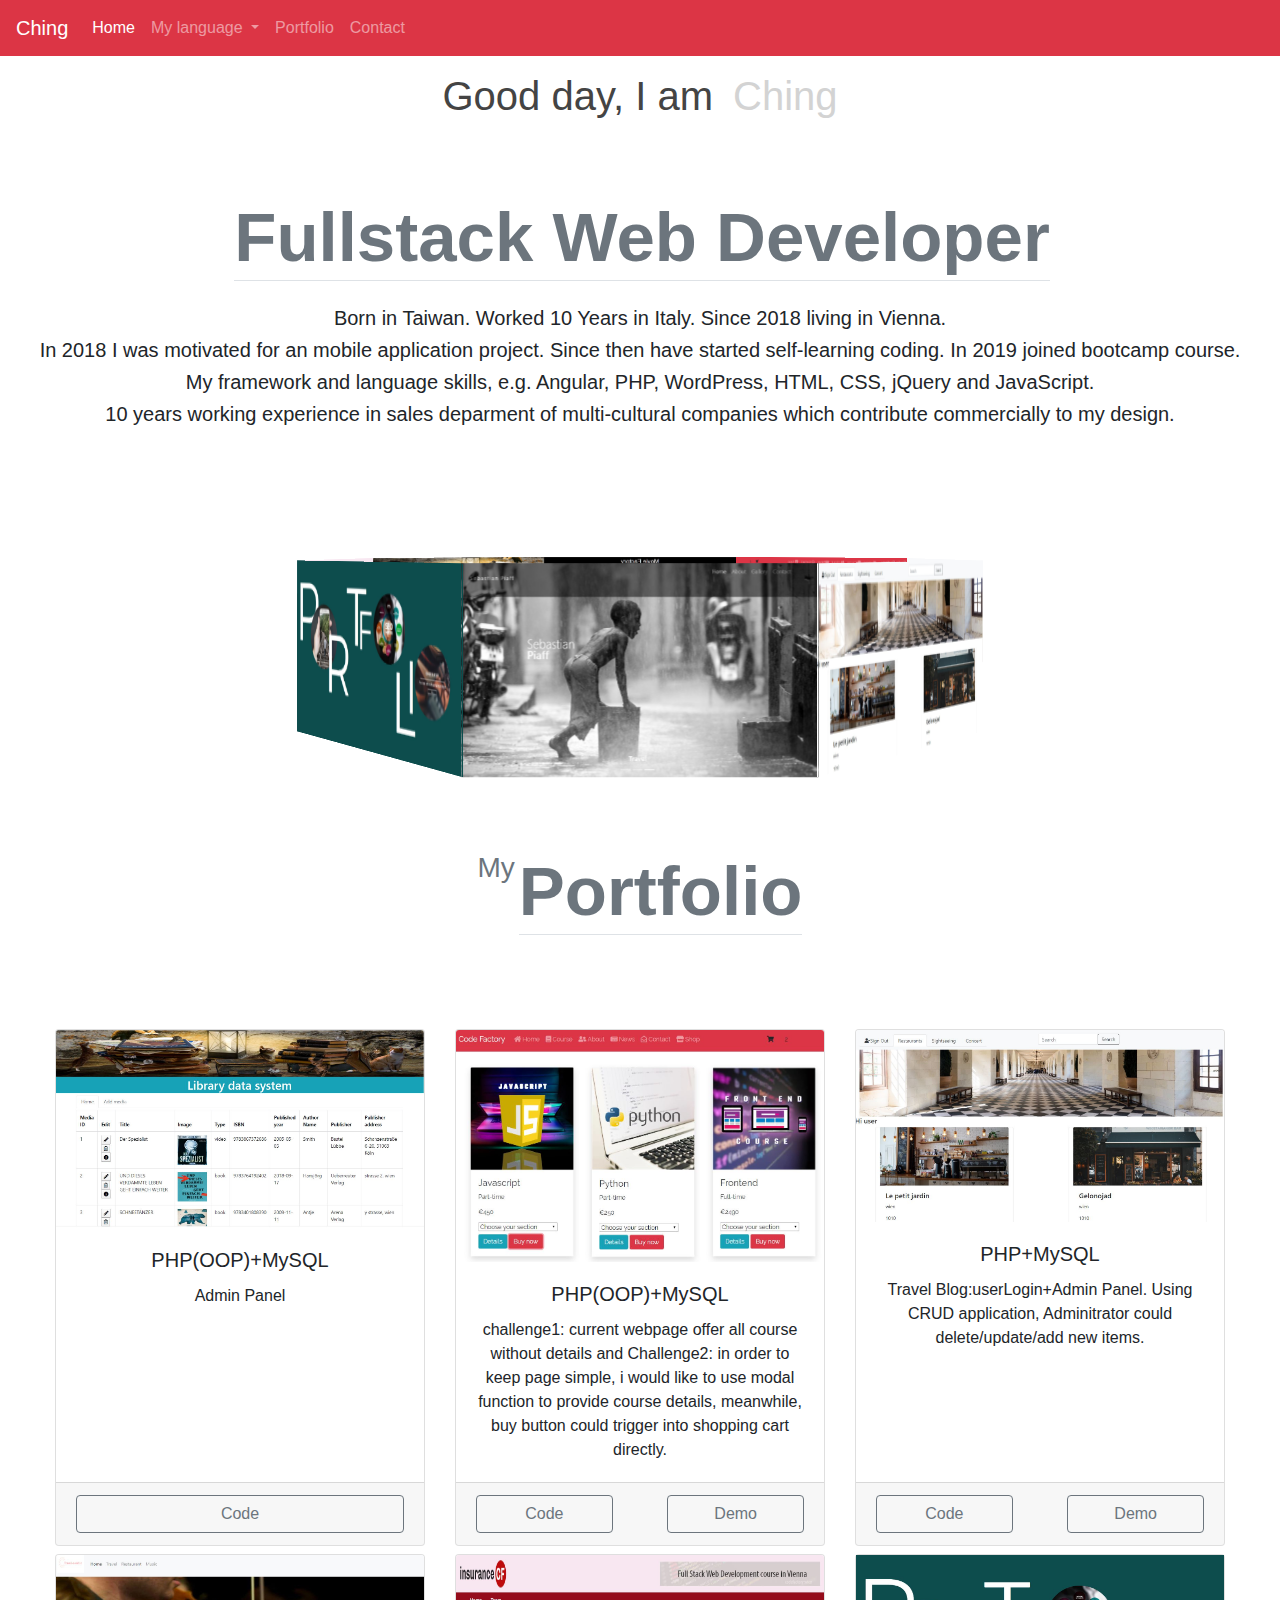
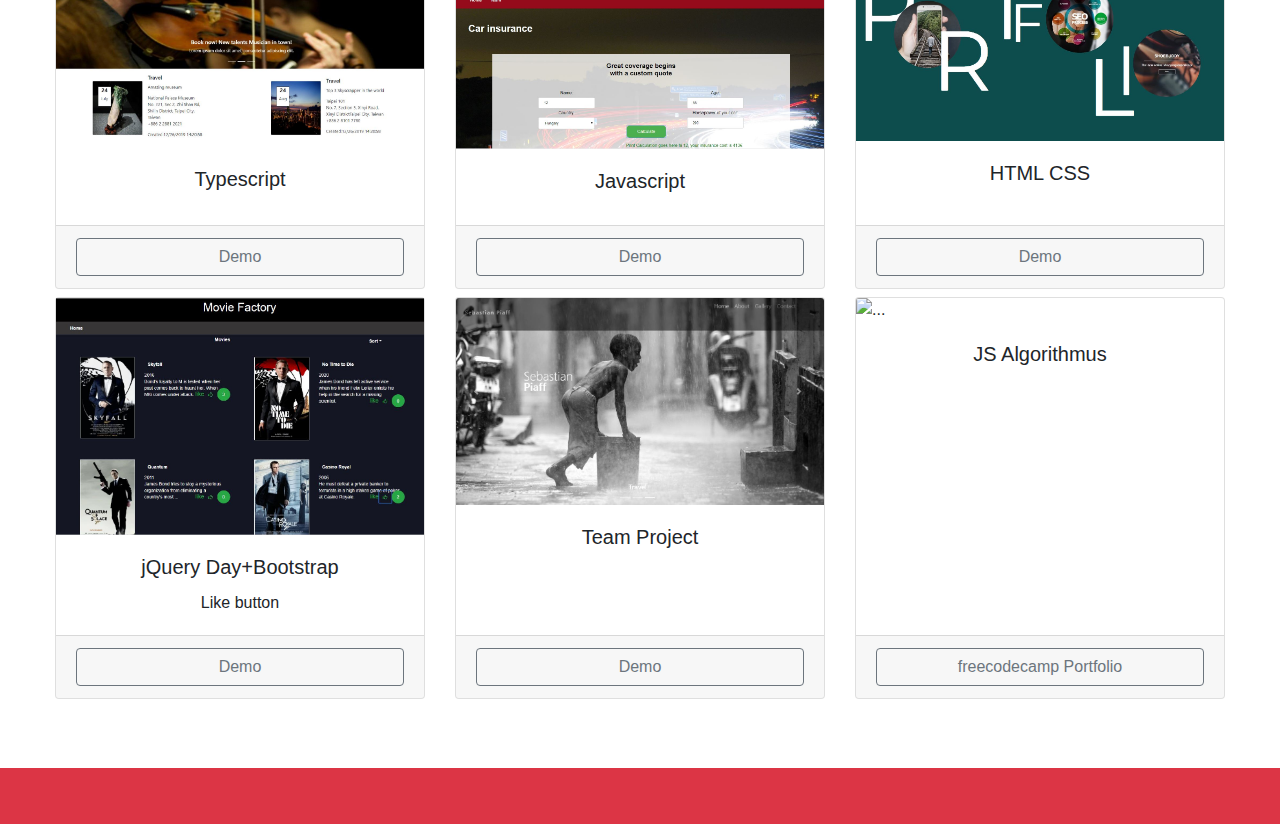
==== index.html @ e8bc5237 "index" ====
<!DOCTYPE html>
<html lang="en">

<head>
    <!-- Required meta tags -->
    <meta charset="utf-8">
    <meta name="viewport" content="width=device-width, initial-scale=1, shrink-to-fit=no">
    <!-- Bootstrap CSS -->
    <link rel="stylesheet" href="https://stackpath.bootstrapcdn.com/bootstrap/4.4.1/css/bootstrap.min.css" integrity="sha384-Vkoo8x4CGsO3+Hhxv8T/Q5PaXtkKtu6ug5TOeNV6gBiFeWPGFN9MuhOf23Q9Ifjh" crossorigin="anonymous">
    <!-- Fontsize -->
    <script src="https://kit.fontawesome.com/473562d7d7.js" crossorigin="anonymous"></script>
    <link href="https://fonts.googleapis.com/css?family=Gloria+Hallelujah|Indie+Flower|Pacifico&display=swap" rel="stylesheet">

    <!-- CSS -->
    <link rel="stylesheet" type="text/css" href="css/style.css">
    <link rel="stylesheet" type="text/css" href="css/contact.css">
    <link rel="stylesheet" href="css/animateMain.css">

    <title>Welcome to Ching´s webpage</title>
</head>

<body>

<section>  <!-- ##### Header Area End ##### -->


	<div class="container">
	
    <nav class="navbar navbar-expand-md navbar-dark fixed-top bg-danger ">
        <a class="navbar-brand" href="#">Ching</a>
        <button class="navbar-toggler" type="button" data-toggle="collapse" data-target="#navbarCollapse" aria-controls="navbarCollapse" aria-expanded="false" aria-label="Toggle navigation">
            <span class="navbar-toggler-icon"></span>
        </button>
        <div class="collapse navbar-collapse" id="navbarCollapse">
            <ul class="navbar-nav mr-auto">
                <li class="nav-item active">
                    <a class="nav-link" href="index.html"><i class="fas fa-home"></i> Home</a>
                </li>
                
                <li class="nav-item dropdown">
                    <a class="nav-link dropdown-toggle" href="#" id="navbarDropdown" role="button" data-toggle="dropdown" aria-haspopup="true" aria-expanded="false">
                        <i class="fas fa-code"></i> My language
                    </a>
                    <div class="dropdown-menu" aria-labelledby="navbarDropdown">
                        <a href="https://cyhngtw.github.io/FSWD80-ChingyingHuang-CodeReview-03/">JavaScript</a>
                        <a href="https://cyhngtw.github.io/Team-project--Code-review-4/">Team project</a>
                        <a href="https://cyhngtw.github.io/FSWD70-ching-CodeReview-05/">jQuery Day+Bootstrap</a>
                        <a href="https://cyhngtw.github.io/FSWD80-Huang-CodeReview-06/">Typescript</a>
                        <a href="https://github.com/cyhngtw/FSWD70-ching-CodeReview-07">Angular </a>
                        <a href="https://cyhngtw.github.io/Project-photography/">Team Project </a>
                        <a href="#one">PHP+MySQL</a>
                        <a href="#three">PHP+AJAX+MySQL</a>
                        <a href="https://github.com/cyhngtw/FSWD80-CodeReview12-Ching.git">API+Wordpress(underscore.me)</a>
                        <a href="https://github.com/cyhngtw/FSWD60-ching-CodeReview13">Symfony—upcoming</a>
                        <a href="#two">Final Project</a>
                      
                  </li>
                <li class="nav-item">
                    <a class="nav-link" href="#profolio"><i class="fas fa-book"></i>Portfolio</a>
                </li>
                <li class="nav-item">
                    <a class="nav-link" href="https://www.linkedin.com/in/ching-ying-h-01781035/"><i class="far fa-envelope-open"></i> Contact</a>
                </li>

              </ul> 
             
      
    </div>
    </nav>
  </div>

</section>

<section id="home">
    <div class="row content mx-auto mt-5 pt-4">
        
        <div class="d-flex justify-content-center animation ">
          <div class="h1" id="text">Good day, I am</div>
        </div>
        <div class="d-flex justify-content-center start h1 "> Ching </div>
        
      </div>
      <div class="row d-flex justify-content-center pb-0">
        <h1 class="ml-1 w-90 border-bottom text-secondary">Fullstack Web Developer</h1>
        <div class="col-lg-12  personalbg">
          <h5 class="text-center text mx-auto">Born in Taiwan. Worked 10 Years in Italy. Since 2018 living in Vienna. 
          </h5>
            <h5 class="text-center text mx-auto">In 2018 I was motivated for an mobile application project. Since then have started self-learning coding. In 2019 joined bootcamp course. 
            </h5>
            <h5 class="text-center text mx-auto">My framework and language skills, e.g. Angular, PHP, WordPress, HTML, CSS, jQuery and JavaScript. 
            </h5>
            
            <h5 class="text-center ">10 years working experience in sales deparment of multi-cultural companies which contribute commercially to my design.
            </h5>
        </div>
      </div>
       
    
</section>


<section>
    <div class="container pt-0">
        
        <div class="row slide col-lg-12 mx-auto  ">
            <div class="rotating-box ">
                <div class="single-rb ">
                    <div class="front-side rotate"><a href="https://cyhngtw.github.io/Project-photography/"><img class ="image" src="img/photo.jpg" alt=""></a></div>
                    <div class="back-side rotate"><a href="https://github.com/cyhngtw/FSWD80-CodeReview11-Chingying-huang"><img class ="image" src="img/login.jpg" alt=""></a></div>
                    <div class="left-side rotate"><a href="https://cyhngtw.github.io/FSWD80-Huang-CodeReview-06/"><img class ="image" src="img/blog.jpg" alt=""></a></div>
                    <div class="right-side rotate"><a href="https://github.com/cyhngtw/Final-project"></a><img class ="image" src="img/codefactory.jpg" alt=""></a></div>
                    <div class="top-side rotate"><a href="https://cyhngtw.github.io/FSWD70-ching-CodeReview-05/"><img  class ="image" src="img/movie.jpg" alt=""></a></div>
                    <div class="bottom-side rotate"><a href="https://github.com/cyhngtw/FSWD80-CodeReview10-Chingying-huang"><img class ="image" src="img/library.jpg" alt=""></a></div>
                    <div class="carousel7 rotate"><a href="https://cyhngtw.github.io/FSWD80-ChingyingHuang-CodeReview-03/"><img class ="image" src="img/js.jpg" alt=""></a></div>
                    <div class="carousel8 rotate"><a href="https://cyhngtw.github.io/Team-project--Code-review-4/"><img class ="image" src="img/intro.jpg" alt=""></a></div>
        
        
                </div>
           
                
            </div>

        
        </div>

        <div class="row justify-content-around aboutStatement2 mt-5  wow fadeInUp">
            
        
    </div>
    </div>
</section>


<section id="profolio">
    <div class="container">
        <div class="row d-flex justify-content-center">
            <span class=" text-secondary h3">My</span><h1 class="ml-1 w-90 border-bottom text-secondary">Portfolio</h1>
        </div>
    <div class="row">
        
    <div class="card-deck">
        <div class="card animated wow fadeInLeft" data-wow-delay="0.2s" data-wow-duration="1000ms" id="one">
          <img src="img/library.jpg" class="card-img-top" alt="...">
          <div class="card-body">
            <h5 class="card-title text-center ">PHP(OOP)+MySQL</h5>
            <p class="card-text text-center ">Admin Panel</p>
          </div>
          <div class="card-footer">
            <a class="btn btn-outline-secondary d-flex justify-content-center" href="https://github.com/cyhngtw/FSWD80-CodeReview11-Chingying-huang" role="button">Code</a>
          </div>
          
        </div>
        <div class="card animated wow fadeInDown" data-wow-delay="0.3s" data-wow-duration="1000ms" id="two">
          <img src="img/codefactory.jpg" class="card-img-top" alt="...">
          <div class="card-body">
            <h5 class="card-title text-center">PHP(OOP)+MySQL</h5>
            <p class="card-text text-center">challenge1: current webpage offer all course without details and Challenge2: in order to keep page simple, i would like to use modal function to provide course details, meanwhile, buy button could trigger into shopping cart directly.</p>
          </div>
          <div class="card-footer">
            <div class="d-flex justify-content-between"><a class="btn btn-outline-secondary col-md-5  " href="https://github.com/cyhngtw/Final-project" role="button">Code</a><a class="btn btn-outline-secondary col-md-5 " href="https://www.youtube.com/watch?v=g4TGP0fw2QY" role="button">Demo</a></div>
          </div>
          
        </div>
        <div class="card animated wow fadeInRight" data-wow-delay="0.4s" data-wow-duration="1000ms" id="three">
          <img src="img/login.jpg" class="card-img-top" alt="...">
          <div class="card-body">
            <h5 class="card-title text-center">PHP+MySQL</h5>
            <p class="card-text text-center">Travel Blog:userLogin+Admin Panel. Using CRUD application, Adminitrator could delete/update/add new items.</p>
          </div>
          <div class="card-footer ">
            <div class="d-flex justify-content-between"><a class="btn btn-outline-secondary col-md-5 " href="https://github.com/cyhngtw/FSWD80-CodeReview11-Chingying-huang" role="button">Code</a><a class="btn btn-outline-secondary col-md-5 " href="https://www.youtube.com/watch?v=9NVVMCMzA9k&t=8s" role="button">Demo</a></div>
            
          </div>
          
        </div>
      </div>

      <div class="card-deck mt-2">
        <div class="card animated wow fadeInLeft" data-wow-delay="0.5s" data-wow-duration="1000ms" id="four">
          <img src="img/blog.jpg" class="card-img-top" alt="...">
          <div class="card-body">
            <h5 class="card-title text-center">Typescript</h5>
            
          </div>
          <div class="card-footer">
            <a class="btn btn-outline-secondary d-flex justify-content-center" href="https://cyhngtw.github.io/FSWD80-Huang-CodeReview-06/" role="button">Demo</a>
          </div>
          
        </div>
        <div class="card animated wow fadeInDown" data-wow-delay="0.6s" data-wow-duration="1000ms" id="five">
          <img src="img/js.jpg" class="card-img-top" alt="...">
          <div class="card-body">
            <h5 class="card-title text-center">Javascript</h5>
            
          </div>
          <div class="card-footer">
            <a class="btn btn-outline-secondary d-flex justify-content-center" href="https://cyhngtw.github.io/FSWD80-ChingyingHuang-CodeReview-03/" role="button">Demo</a>
          </div>
          
        </div>
        

        <div class="card animated wow fadeInRight" data-wow-delay="0.7s" data-wow-duration="1000ms" id="six">
            <img src="img/intro.jpg" class="img-fluid " alt="...">
            <div class="card-body">
              <h5 class="card-title text-center">HTML CSS</h5>
               </div>
            <div class="card-footer">
              <a class="btn btn-outline-secondary d-flex justify-content-center" href="https://cyhngtw.github.io/Team-project--Code-review-4/" role="button">Demo</a>
            </div>
          </div>
        </div>
      
       

      <div class="card-deck mt-2">
        <div class="card animated wow fadeInLeft" data-wow-delay="0.8s" data-wow-duration="1000ms" id="seven">
          <img src="img/movie.jpg" class="img-fluid " alt="...">
          <div class="card-body">
            <h5 class="card-title text-center">jQuery Day+Bootstrap</h5>
            <p class="card-text text-center">Like button</p>
            </div>
          <div class="card-footer">
            <a class="btn btn-outline-secondary d-flex justify-content-center" href="https://cyhngtw.github.io/FSWD70-ching-CodeReview-05/" role="button">Demo</a>
          </div>
        </div>
        <div class="card animated wow fadeInRight" data-wow-delay="0.8s" data-wow-duration="1000ms" id="eight">
            <img src="img/photo.jpg" class="card-img-top" alt="...">
            <div class="card-body">
              <h5 class="card-title text-center">Team Project</h5>
              
            </div>
            <div class="card-footer">
              <a class="btn btn-outline-secondary d-flex justify-content-center" href="https://cyhngtw.github.io/Project-photography/" role="button">Demo</a>
            </div>
          </div>
        <div class="card animated wow fadeInRight" data-wow-delay="0.9s" data-wow-duration="1000ms" id="eight">
          <img src="https://opportunityoceans.files.wordpress.com/2019/03/free-code-camp-banner-1513634041.jpg?w=371&h=205&crop=1" class="card-img-top" alt="...">
          <div class="card-body">
            <h5 class="card-title text-center">JS Algorithmus</h5>
            
          </div>
          <div class="card-footer">
            <a class="btn btn-outline-secondary d-flex justify-content-center" href="https://www.freecodecamp.org/fcc3bb9e7ca-4650-4817-b421-e9d5aab8cce7" role="button">freecodecamp Portfolio</a>
          </div>
        </div>
        
        
        
      </div>

     
    </div>
</div>

</section>





                         
    				



	

                <footer>

                      <ul class="list-inline icon text-center bg-danger p-3 ">
                     
                      <li class="list-inline-item"><a href="https://github.com/cyhngtw/cyhngtw.github.io" class="text-white h3"><i class="fab fa-github"></i></a></li>
                      <li class="list-inline-item"><a href="https://www.linkedin.com/in/ching-ying-h-01781035/" class="text-white h3"><i class="fab fa-linkedin"></i></a></i></li>
                    </ul>
                    
                </footer>
                <!-- Optional JavaScript -->
                <script src="main.js"></script>
                <!-- jQuery first, then Popper.js, then Bootstrap JS -->
                <script src="https://code.jquery.com/jquery-3.4.1.slim.min.js" integrity="sha384-J6qa4849blE2+poT4WnyKhv5vZF5SrPo0iEjwBvKU7imGFAV0wwj1yYfoRSJoZ+n" crossorigin="anonymous"></script>
                <script src="https://cdn.jsdelivr.net/npm/popper.js@1.16.0/dist/umd/popper.min.js" integrity="sha384-Q6E9RHvbIyZFJoft+2mJbHaEWldlvI9IOYy5n3zV9zzTtmI3UksdQRVvoxMfooAo" crossorigin="anonymous"></script>
                <script src="https://stackpath.bootstrapcdn.com/bootstrap/4.4.1/js/bootstrap.min.js" integrity="sha384-wfSDF2E50Y2D1uUdj0O3uMBJnjuUD4Ih7YwaYd1iqfktj0Uod8GCExl3Og8ifwB6" crossorigin="anonymous"></script>
</body>

</html>
---- css/style.css ----
@import url('https://fonts.googleapis.com/css?family=Gloria+Hallelujah|Indie+Flower|Pacifico&display=swap');
h1{
font-family: 'Pacifico', cursive;

}

/* greeting */
.content {
  display: flex;
  justify-content: center;
  align-items: center;
  align-content: center;
  max-width: 80vw;
  
}

.start {
  /* flex: 1; */
  text-align: left;
  padding-left:0.5em;
  color:lightgray;
  ;
  
}

.animation {
  text-align: right;
  /* flex: 1; */
}

#text {
  color: #444;
  animation-delay: 0s;
  animation-duration: 2s;
  animation-name: text-a;
  animation-iteration-count: 2;
}

@keyframes text-a {
  0% {
    color: lightgray;
  }
  100% {
    color: black;
  }
}



.ml1 {
  font-weight: 900;
  font-size: 3.5em;
}

.ml1 .letter {
  display: inline-block;
  line-height: 1em;
}

.ml1 .text-wrapper {
  position: relative;
  display: inline-block;
  padding-top: 0.1em;
  padding-right: 0.05em;
  padding-bottom: 0.15em;
}

.ml1 .line {
  opacity: 0;
  position: absolute;
  left: 0;
  height: 3px;
  width: 100%;
  background-color: #fff;
  transform-origin: 0 0;
}

.ml1 .line1 { top: 0; }
.ml1 .line2 { bottom: 0; }


/* profolio */
.slide{
 height:300px;

}
.rotating-box{
  margin:auto;
  width:250px;
  position:relative;
  perspective:1000px;
  padding-top:20px;

}

.single-rb{
 width:100%;
 position:absolute;
 float:right;
 animation: rotate 15s linear infinite;
 transform-style:preserve-3d;
 }

.single-rb:hover{
  animation-play-state:paused;
  cursor:pointer;
}

.single-rb .rotate{
  width:100%;
  height:150px;
  overflow:hidden;
  position:absolute;
}

.single-rb .image{
  image-rendering:auto;
  transition:all 300ms;
  width:100%;
  height:100%;
}

.single-rb .image:hover{
  transform:scale(1.2);
  transition:all 300ms;
}

/* .single-rb .image{
  height:400px;
  width:400px;
 }

 .single-rb .rotate{
  position:absolute;
  width:400px;
  height:400px;
 } */

 .front-side{
  transform:rotateY(0deg) translateZ(300px); 
 }
 .back-side{
  transform:rotateY(45deg) translateZ(300px);
 }
 .left-side{
  transform:rotateY(90deg) translateZ(300px);
  
 }
 .right-side{
  transform:rotateY(135deg) translateZ(300px);
  
 }
 .top-side{
  transform:rotateY(180deg) translateZ(300px);
  
 }
 .bottom-side{
  transform:rotateY(225deg) translateZ(300px);
  
 }
 .carousel7{
  transform:rotateY(270deg) translateZ(300px);
  
 }
 .carousel8{
  transform:rotateY(315deg) translateZ(300px);
  
 }
 @keyframes rotate{
   0%{transform:rotateY(0);}
   100%{transform:rotateY(360deg);}

 }
---- css/contact.css ----
/* STYLE CONTACT */

textarea{
  border:  solid rgba(177,177,177,0.35) 1px;
  width: 300px;
  height: 250px;
}
.header{
  margin: 0px;
}
h1 {
    font-family: 'IBM Plex Sans', sans-serif;
    /* font-family: 'Roboto', sans-serif; */
    font-weight: 600;
    font-size: 69px;
    color: black;
    text-align: center;
    margin-bottom: 25px;
}
body {
  width: 100%;
  height: 100%;
  margin: 0;
  padding: 0;
  font-family: 'Roboto', sans-serif;
  font-weight: 300;
}

.contact{
  padding-top: 20%;

}
.container .row .col-6 .panel-content .form .group {
  margin: 0 auto;
  width: 300px;
  min-height: 50px;
}
.container .row .col-6 .panel-content{
  margin-top: 25px;
}
.container{
  padding: 0;
}
#picture{
    background: url("https://cdn.pixabay.com/photo/2012/02/29/15/49/mailbox-19180_960_720.jpg");
    background-size: 100%, 100%;
    background-repeat: no-repeat;
      min-height: 480px;
    width:  40%;
  object-fit: fill;
}
.row {
    padding-bottom: 69px;
}

.group { 
  position: relative; 
  margin-bottom: 25px; 
}
.button_cont{
    margin-top: 9px;
}
.button_cont h3{
    padding-top: 5px;
        color: black;
}
input {
  font-size: 13px;
  height: 25px;
  padding: 10px 10px 10px 5px;
  display: block;
  width: 300px;
  border: none;
  outline: none;
  border-bottom: 1px solid #B1B1B1;
  color: #B1B1B1;
  background: rgba(0,0,0,0);
  opacity: 0.5;
  transition: 0.2s ease;
}

input:focus {
  opacity: 1;
}

label {
  color: #B1B1B1; 
  font-size: 13px;
  font-weight: normal;
  position: absolute;
  pointer-events: none;
  left: 5px;
  top: 0px;
  opacity: 0.5;
  transition: 0.2s ease all; 
  -moz-transition: 0.2s ease all; 
  -webkit-transition: 0.2s ease all;
}

/* active state let's input hover top*/
input:focus ~ label, input:valid ~ label        {
  top: -25px;
  font-size: 12px;
}
@media screen and (max-width: 768px) {
   #picture{
    display: none;
   }
}
@media screen and (max-width: 992px) {
textarea{
  border:  solid rgba(177,177,177,0.35) 1px;
  height: 150px;
  resize: none;
}
.inpRi {
  padding-left: 0;
}

}
@media screen and (min-width: 1199px) {
textarea{
  border:  solid rgba(177,177,177,0.35) 1px;
  height: 300px;
  resize: none;
}
}
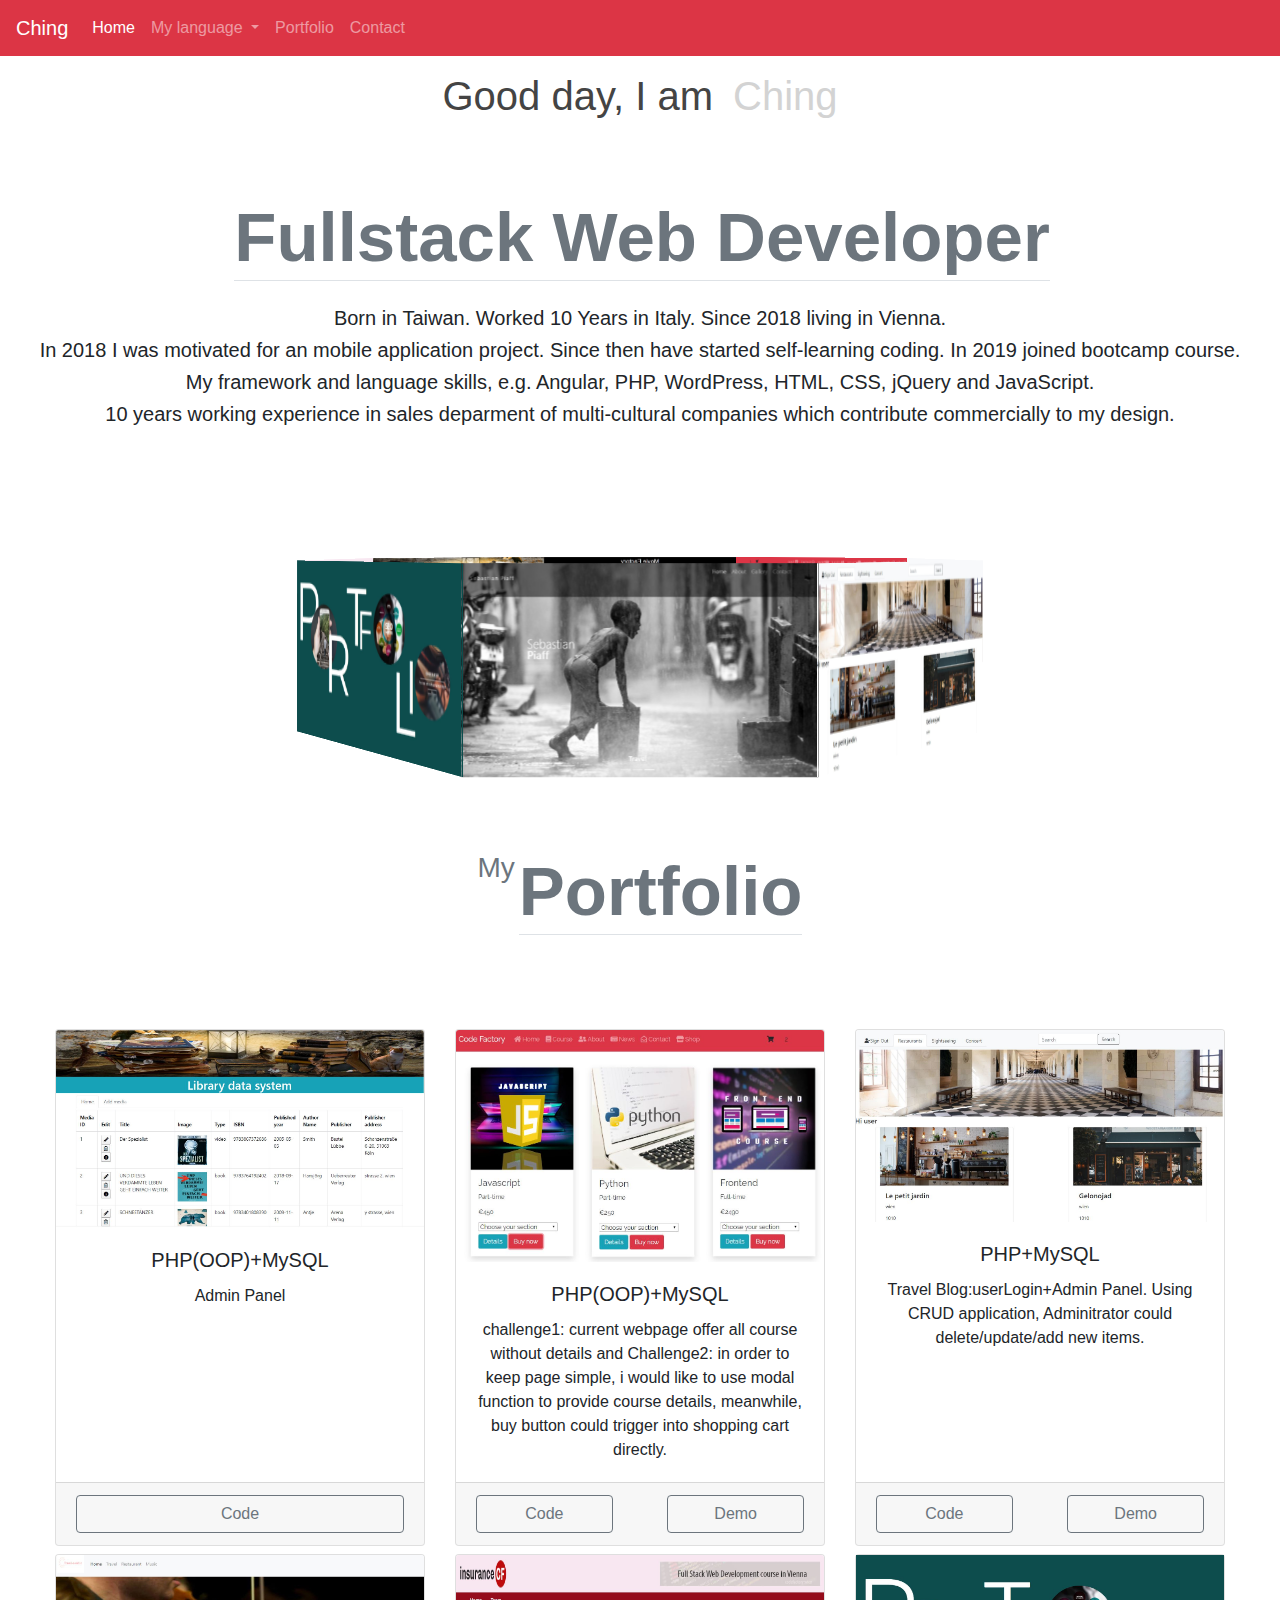
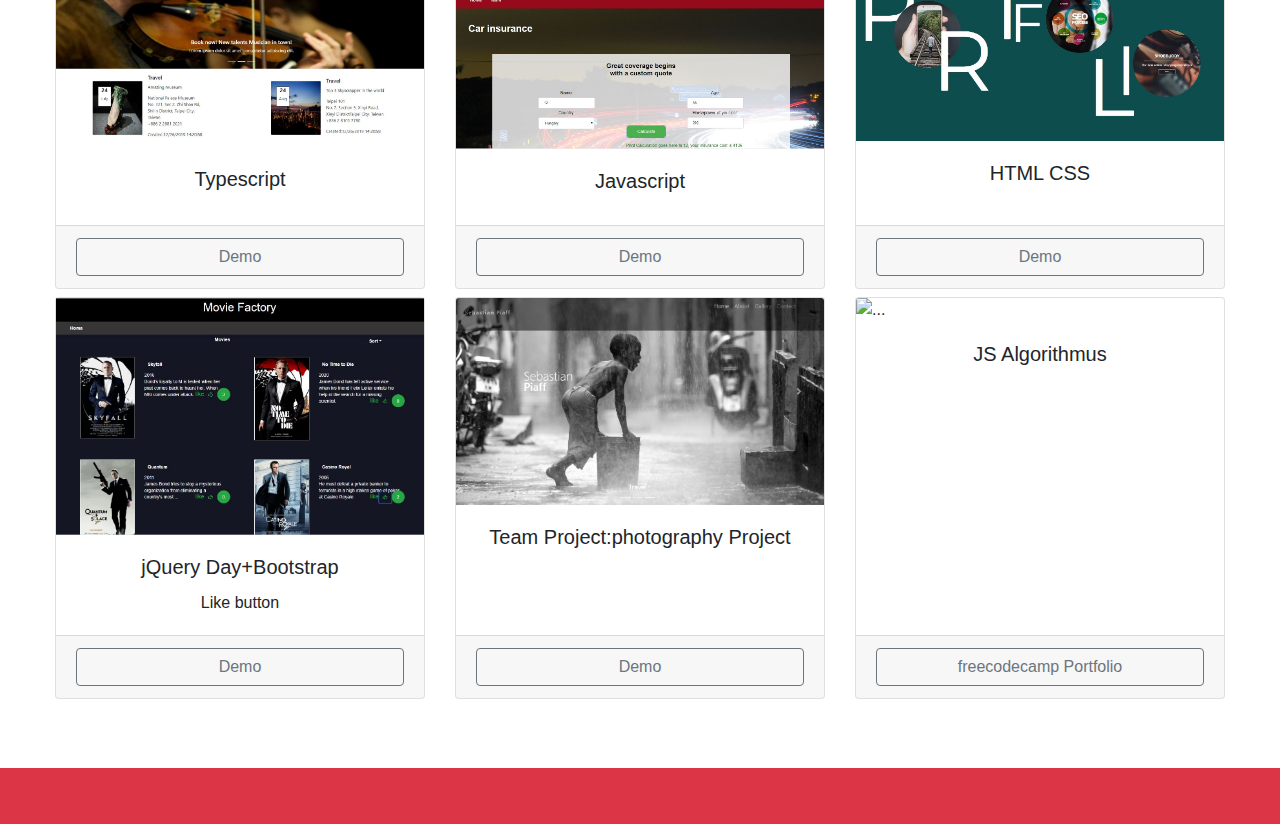
==== commit 296a6d9c: "index" ====
--- a/index.html
+++ b/index.html
@@ -228,7 +228,7 @@
         <div class="card animated wow fadeInRight" data-wow-delay="0.8s" data-wow-duration="1000ms" id="eight">
             <img src="img/photo.jpg" class="card-img-top" alt="...">
             <div class="card-body">
-              <h5 class="card-title text-center">Team Project</h5>
+              <h5 class="card-title text-center">Team Project:photography Project</h5>
               
             </div>
             <div class="card-footer">
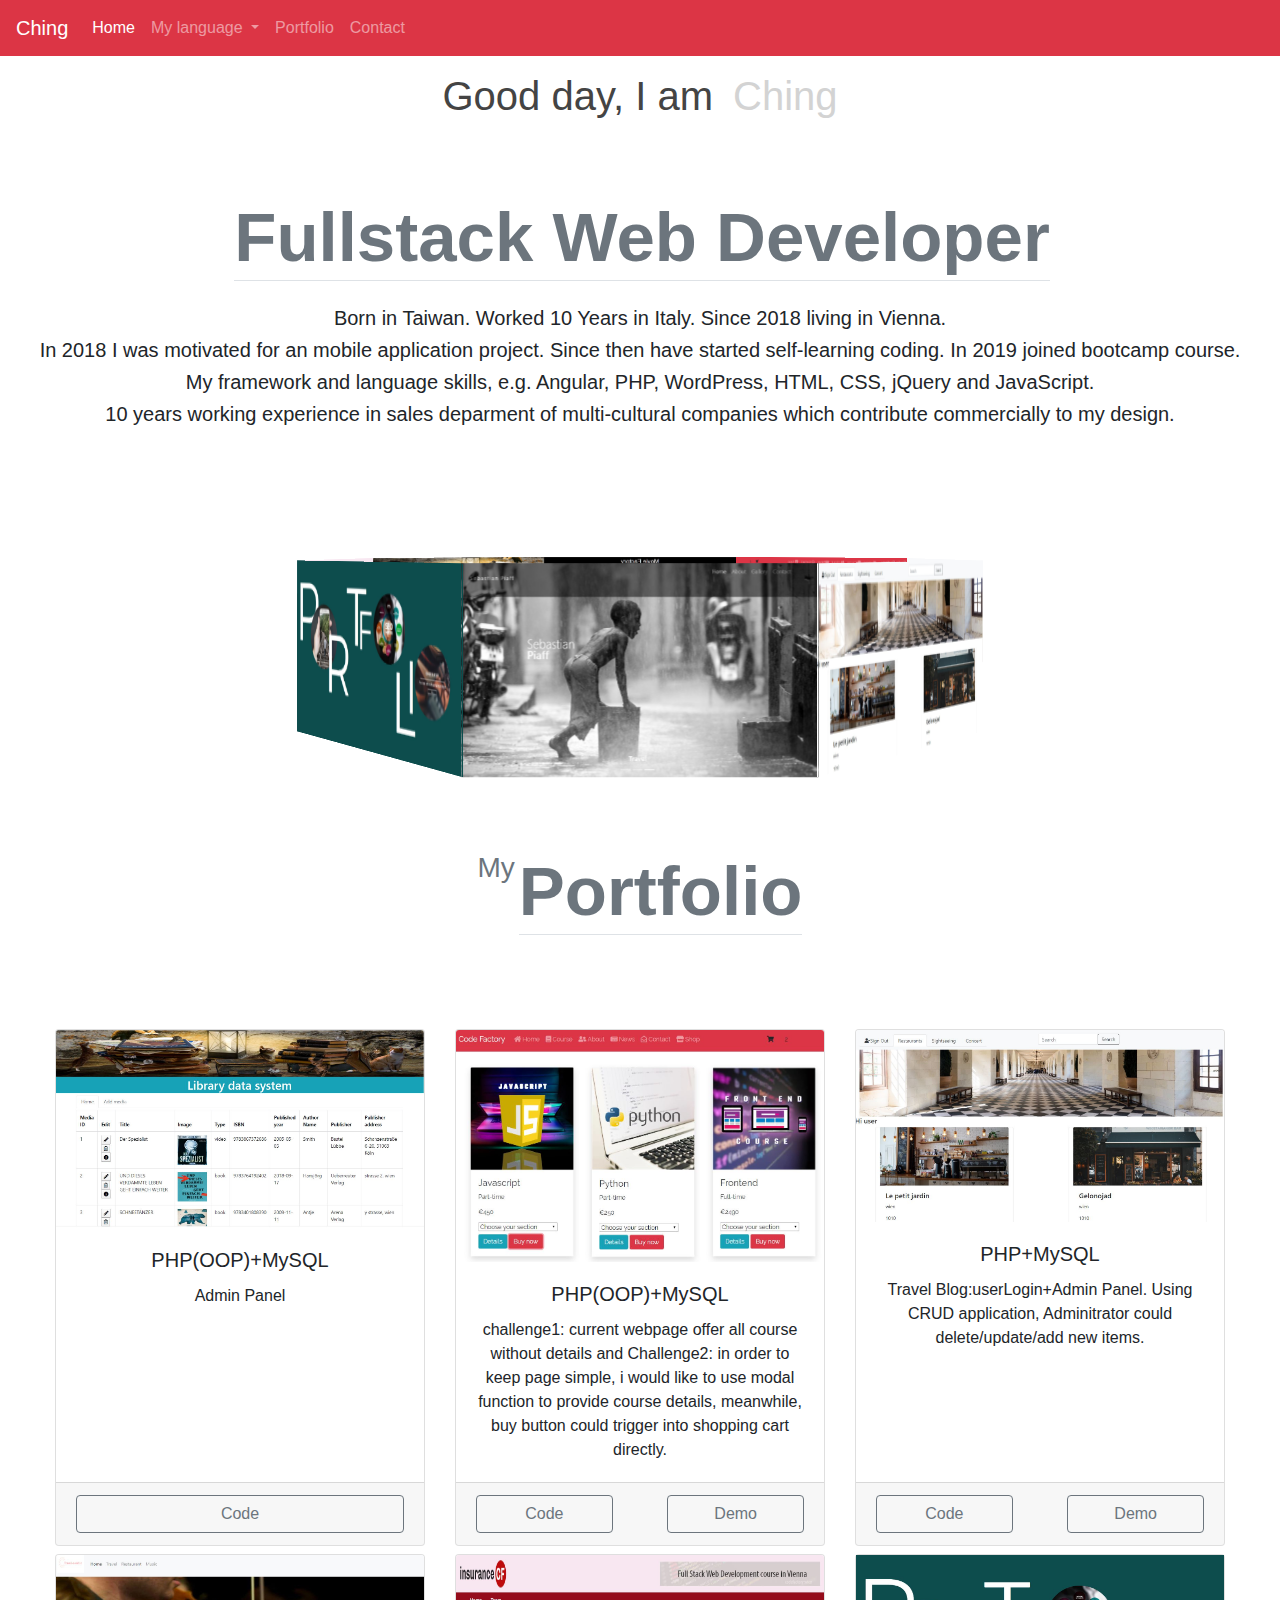
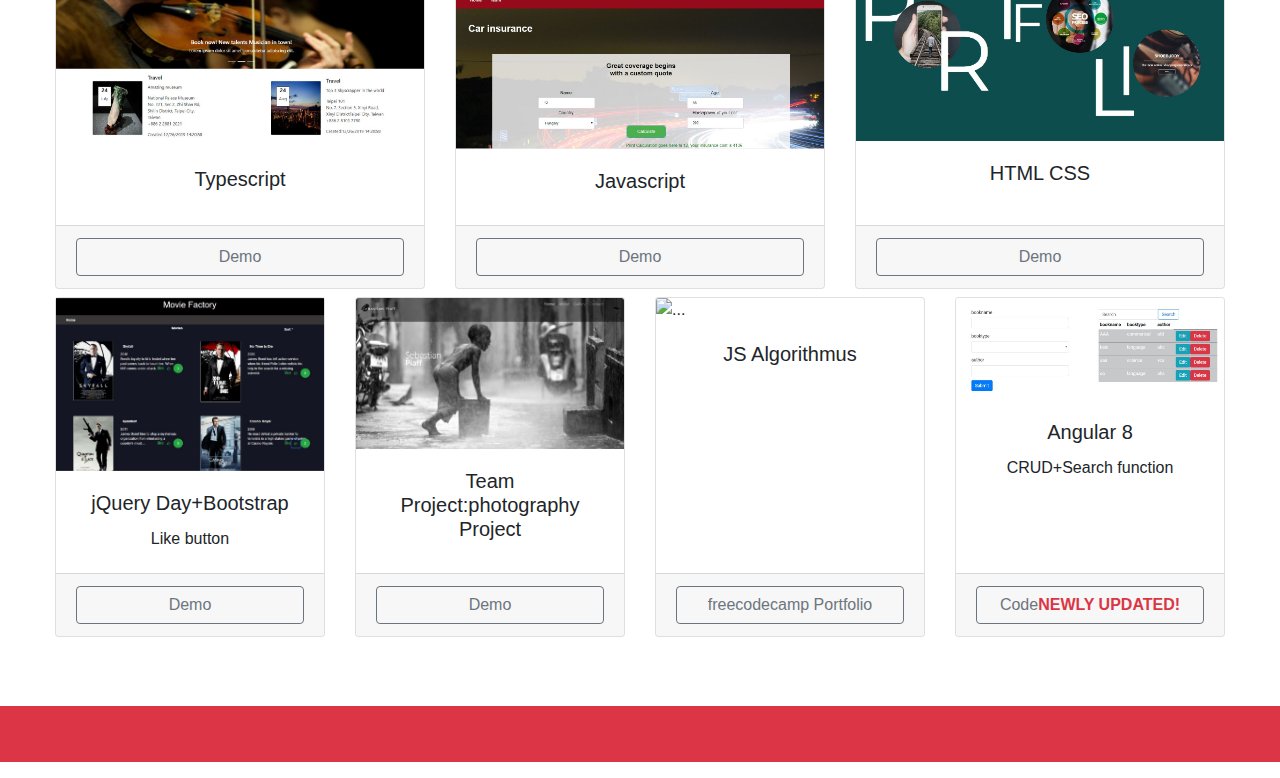
==== commit 2c00a070: "index" ====
--- a/index.html
+++ b/index.html
@@ -246,6 +246,18 @@
           </div>
         </div>
         
+
+        <div class="card animated wow fadeInRight" data-wow-delay="1.0s" data-wow-duration="1100ms" id="eight">
+          <img src="img/angular.jpg" class="card-img-top" alt="...">
+          <div class="card-body">
+            <h5 class="card-title text-center">Angular 8</h5>
+            
+            <p class="card-text text-center">CRUD+Search function</p>
+          </div>
+          <div class="card-footer">
+            <a class="btn btn-outline-secondary d-flex justify-content-center" href="https://github.com/cyhngtw/AngularBookDropdown" role="button">Code <b class="text-danger text-center" >NEWLY UPDATED!</b></a>
+          </div>
+        </div>
         
         
       </div>
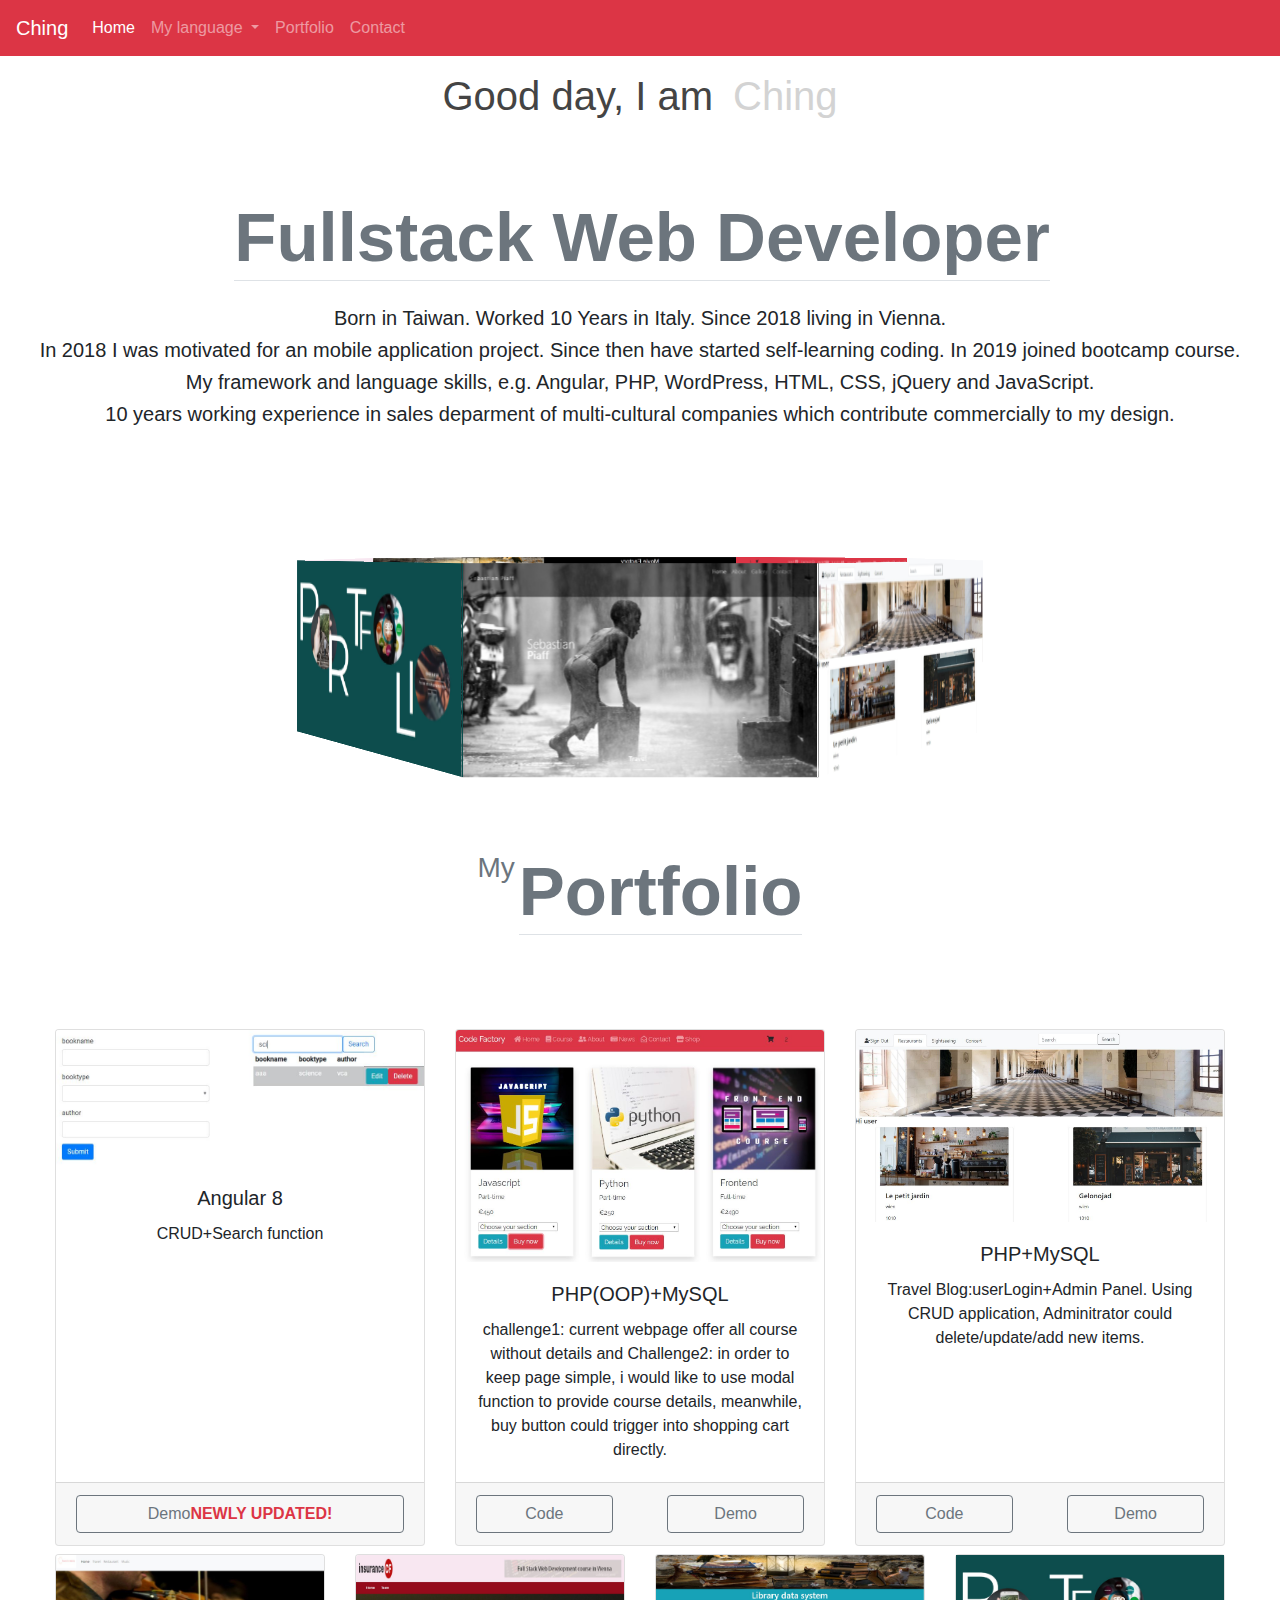
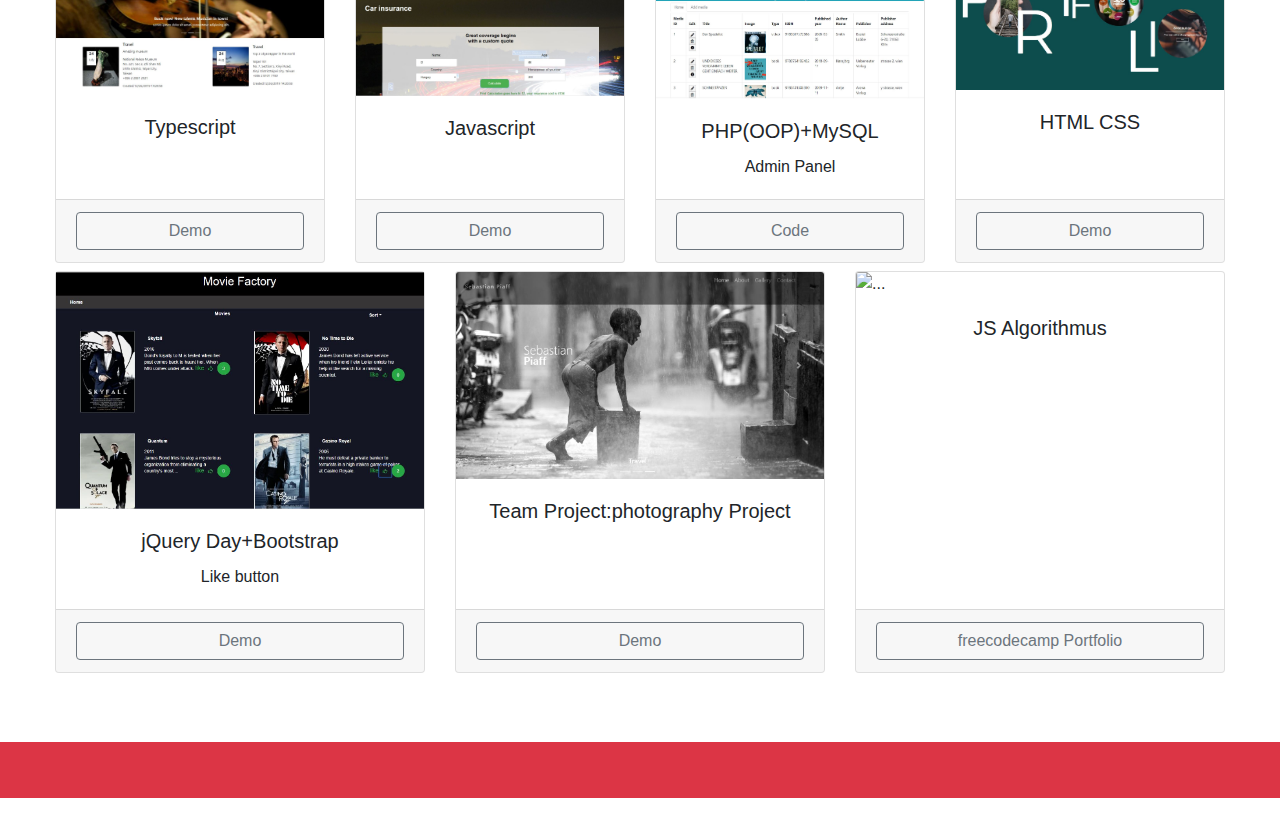
==== commit a9f581a4: "index" ====
--- a/index.html
+++ b/index.html
@@ -140,17 +140,21 @@
     <div class="row">
         
     <div class="card-deck">
-        <div class="card animated wow fadeInLeft" data-wow-delay="0.2s" data-wow-duration="1000ms" id="one">
-          <img src="img/library.jpg" class="card-img-top" alt="...">
-          <div class="card-body">
-            <h5 class="card-title text-center ">PHP(OOP)+MySQL</h5>
-            <p class="card-text text-center ">Admin Panel</p>
-          </div>
-          <div class="card-footer">
-            <a class="btn btn-outline-secondary d-flex justify-content-center" href="https://github.com/cyhngtw/FSWD80-CodeReview11-Chingying-huang" role="button">Code</a>
-          </div>
-          
-        </div>
+        
+
+
+        <div class="card animated wow fadeInRight" data-wow-delay="1.0s" data-wow-duration="1100ms" id="eight">
+          <img src="img/angular.jpg" class="card-img-top" alt="...">
+          <div class="card-body">
+            <h5 class="card-title text-center">Angular 8</h5>
+            
+            <p class="card-text text-center">CRUD+Search function</p>
+          </div>
+          <div class="card-footer">
+            <a class="btn btn-outline-secondary d-flex justify-content-center" href="https://cyhngtw.github.io/AngularBookdropdown/" role="button">Demo<b class="text-danger text-center" >NEWLY UPDATED!</b></a>
+          </div>
+        </div>
+
         <div class="card animated wow fadeInDown" data-wow-delay="0.3s" data-wow-duration="1000ms" id="two">
           <img src="img/codefactory.jpg" class="card-img-top" alt="...">
           <div class="card-body">
@@ -196,6 +200,18 @@
           </div>
           <div class="card-footer">
             <a class="btn btn-outline-secondary d-flex justify-content-center" href="https://cyhngtw.github.io/FSWD80-ChingyingHuang-CodeReview-03/" role="button">Demo</a>
+          </div>
+          
+        </div>
+
+        <div class="card animated wow fadeInLeft" data-wow-delay="0.2s" data-wow-duration="1000ms" id="one">
+          <img src="img/library.jpg" class="card-img-top" alt="...">
+          <div class="card-body">
+            <h5 class="card-title text-center ">PHP(OOP)+MySQL</h5>
+            <p class="card-text text-center ">Admin Panel</p>
+          </div>
+          <div class="card-footer">
+            <a class="btn btn-outline-secondary d-flex justify-content-center" href="https://github.com/cyhngtw/FSWD80-CodeReview11-Chingying-huang" role="button">Code</a>
           </div>
           
         </div>
@@ -247,17 +263,7 @@
         </div>
         
 
-        <div class="card animated wow fadeInRight" data-wow-delay="1.0s" data-wow-duration="1100ms" id="eight">
-          <img src="img/angular.jpg" class="card-img-top" alt="...">
-          <div class="card-body">
-            <h5 class="card-title text-center">Angular 8</h5>
-            
-            <p class="card-text text-center">CRUD+Search function</p>
-          </div>
-          <div class="card-footer">
-            <a class="btn btn-outline-secondary d-flex justify-content-center" href="https://github.com/cyhngtw/AngularBookDropdown" role="button">Code <b class="text-danger text-center" >NEWLY UPDATED!</b></a>
-          </div>
-        </div>
+        
         
         
       </div>
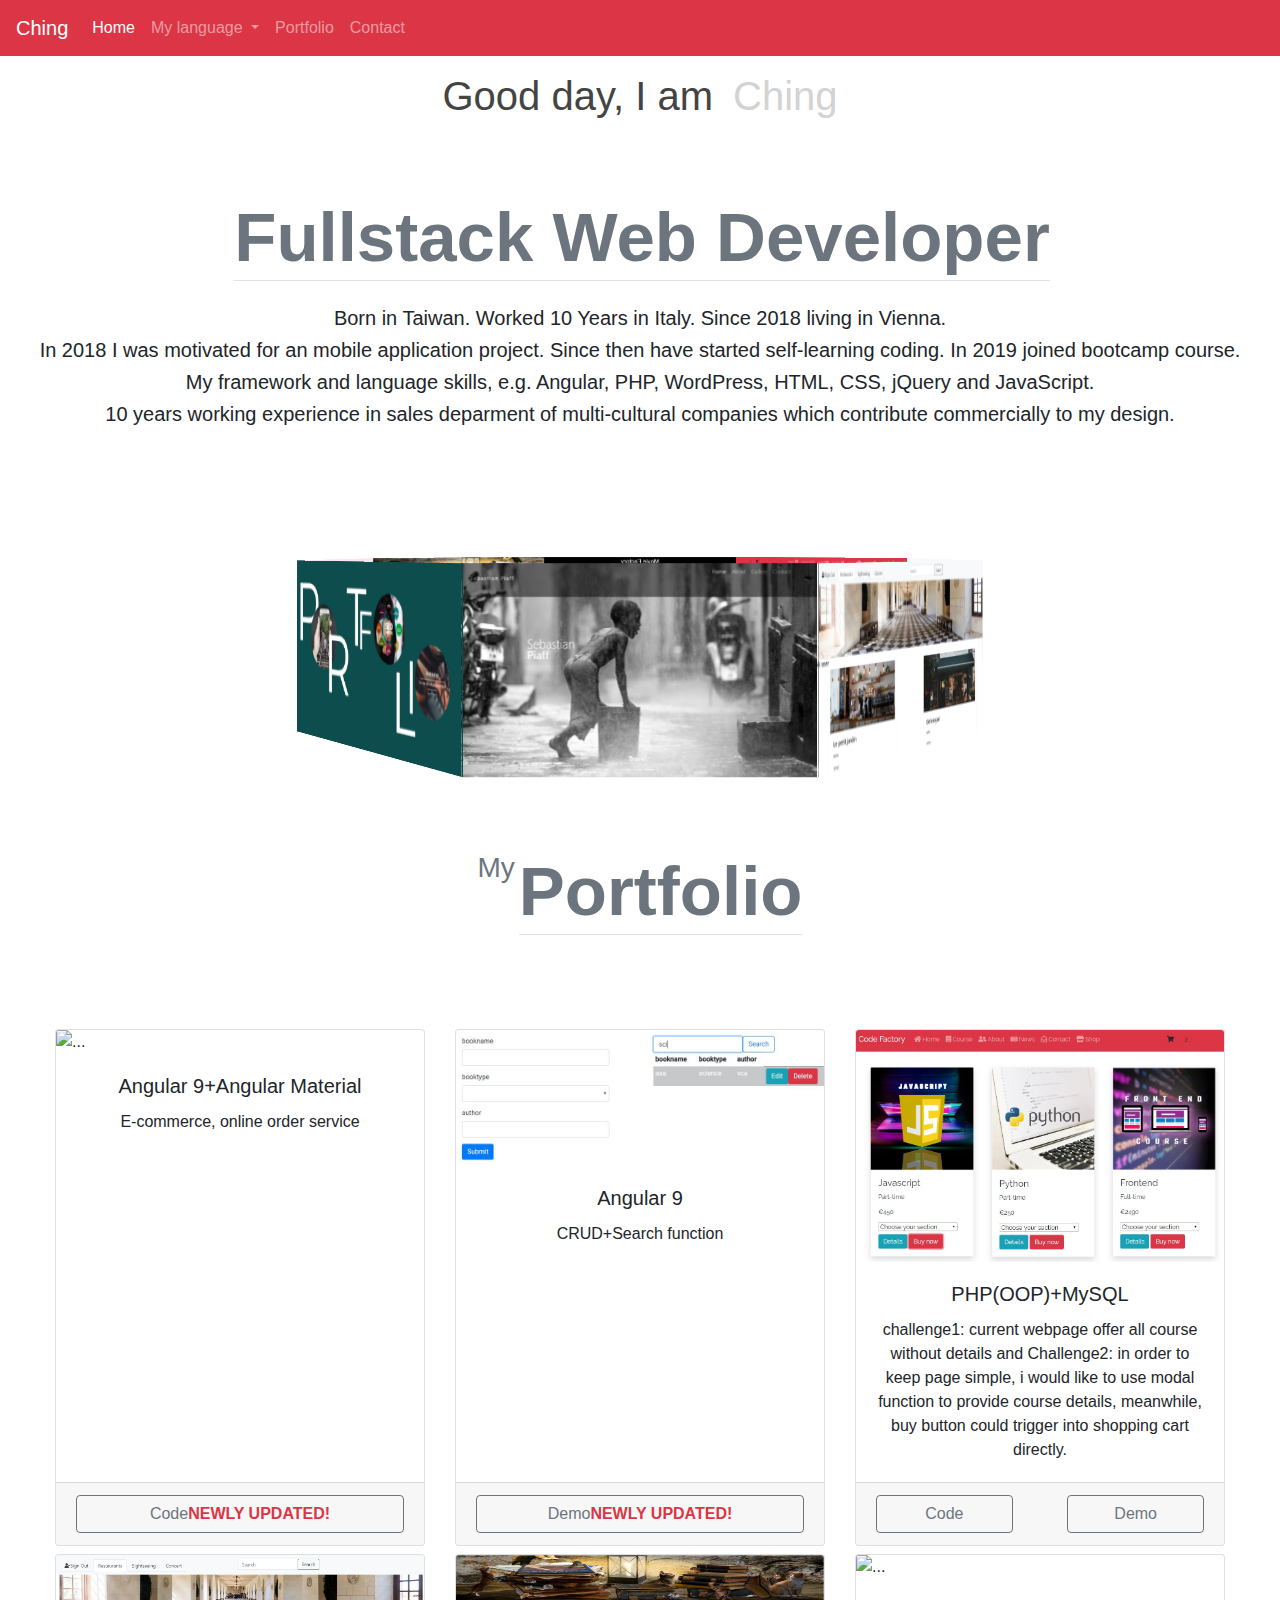
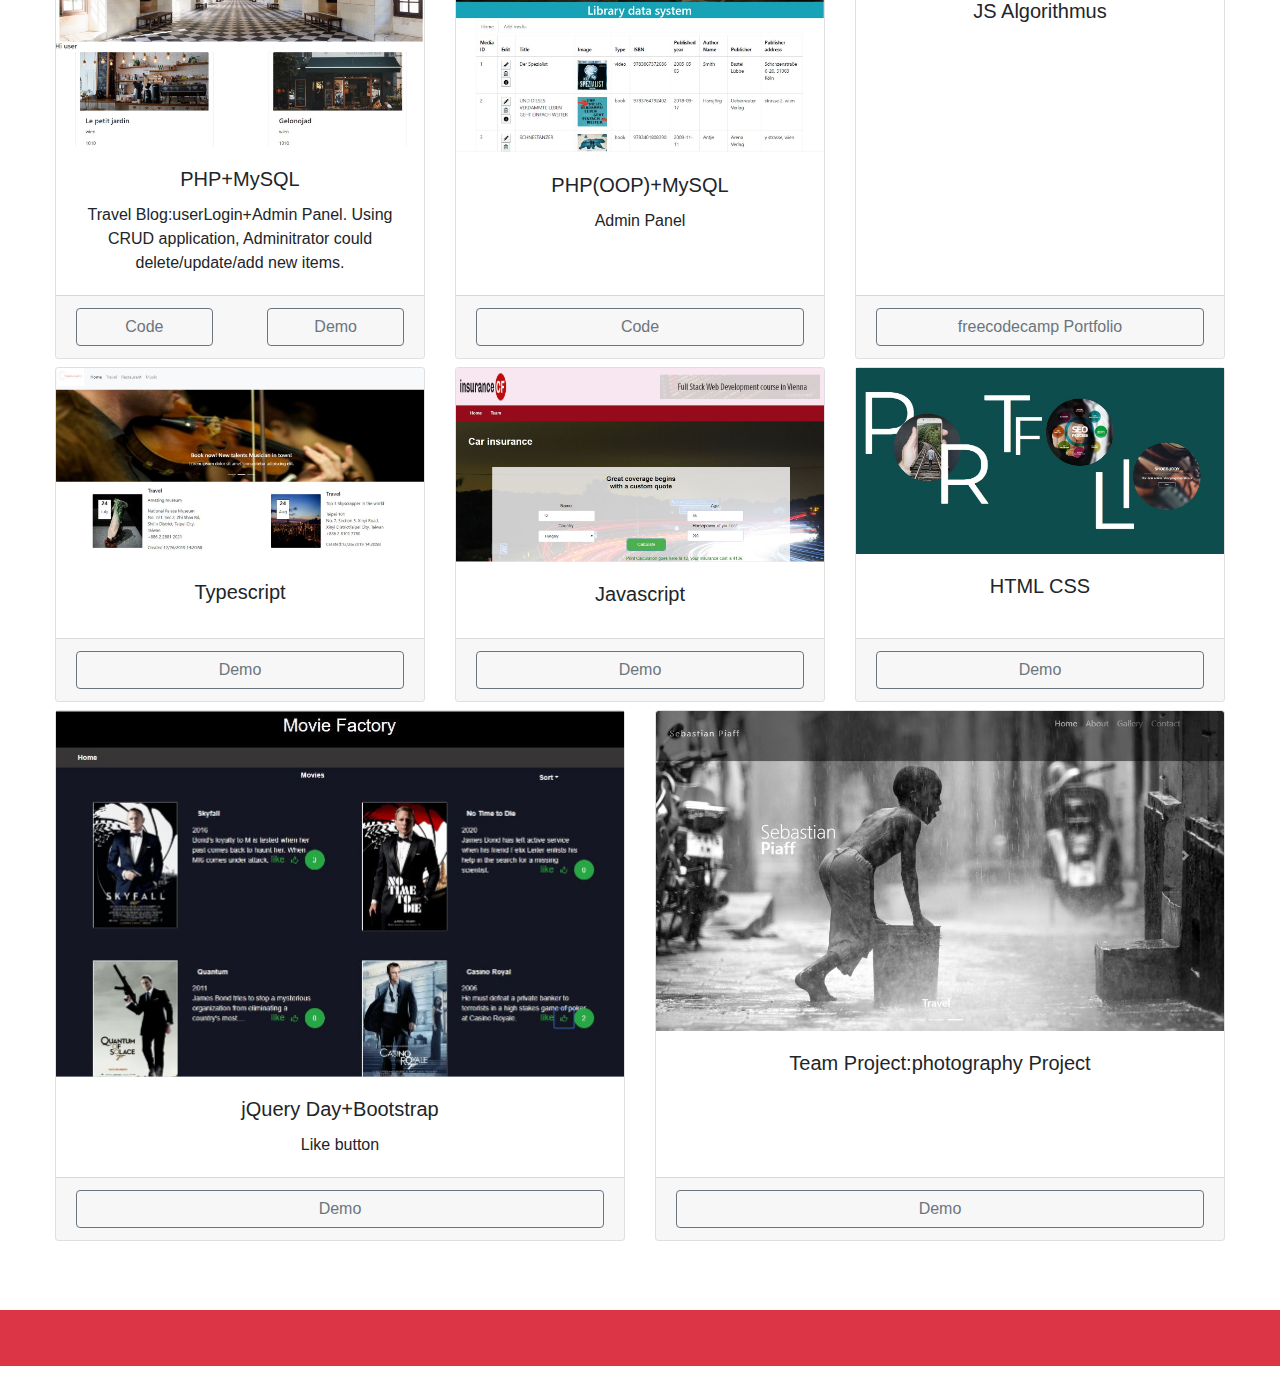
==== commit dffeff24: "index" ====
--- a/index.html
+++ b/index.html
@@ -143,10 +143,23 @@
         
 
 
-        <div class="card animated wow fadeInRight" data-wow-delay="1.0s" data-wow-duration="1100ms" id="eight">
+        <div class="card animated wow fadeInLeft" data-wow-delay="1.0s" data-wow-duration="1100ms" id="eight">
+          <img src="img/cart.jpg" class="card-img-top" alt="...">
+          <div class="card-body">
+            <h5 class="card-title text-center">Angular 9+Angular Material</h5>
+            
+            <p class="card-text text-center">E-commerce, online order service</p>
+          </div>
+          <div class="card-footer">
+            <a class="btn btn-outline-secondary d-flex justify-content-center" href="https://github.com/cyhngtw/angular-shopping-cart/settings" role="button">Code<b class="text-danger text-center" >NEWLY UPDATED!</b></a>
+          </div>
+        </div>
+
+
+        <div class="card animated wow fadeInLeft" data-wow-delay="1.0s" data-wow-duration="1100ms" id="eight">
           <img src="img/angular.jpg" class="card-img-top" alt="...">
           <div class="card-body">
-            <h5 class="card-title text-center">Angular 8</h5>
+            <h5 class="card-title text-center">Angular 9</h5>
             
             <p class="card-text text-center">CRUD+Search function</p>
           </div>
@@ -155,7 +168,7 @@
           </div>
         </div>
 
-        <div class="card animated wow fadeInDown" data-wow-delay="0.3s" data-wow-duration="1000ms" id="two">
+        <div class="card animated wow fadeInLeft" data-wow-delay="0.3s" data-wow-duration="1000ms" id="two">
           <img src="img/codefactory.jpg" class="card-img-top" alt="...">
           <div class="card-body">
             <h5 class="card-title text-center">PHP(OOP)+MySQL</h5>
@@ -166,6 +179,11 @@
           </div>
           
         </div>
+     
+      </div>
+       
+
+      <div class="card-deck mt-2">
         <div class="card animated wow fadeInRight" data-wow-delay="0.4s" data-wow-duration="1000ms" id="three">
           <img src="img/login.jpg" class="card-img-top" alt="...">
           <div class="card-body">
@@ -178,7 +196,35 @@
           </div>
           
         </div>
-      </div>
+
+        <div class="card animated wow fadeInRight" data-wow-delay="0.2s" data-wow-duration="1000ms" id="one">
+          <img src="img/library.jpg" class="card-img-top" alt="...">
+          <div class="card-body">
+            <h5 class="card-title text-center ">PHP(OOP)+MySQL</h5>
+            <p class="card-text text-center ">Admin Panel</p>
+          </div>
+          <div class="card-footer">
+            <a class="btn btn-outline-secondary d-flex justify-content-center" href="https://github.com/cyhngtw/FSWD80-CodeReview11-Chingying-huang" role="button">Code</a>
+          </div>
+          
+        </div>
+
+        <div class="card animated wow fadeInRight" data-wow-delay="0.9s" data-wow-duration="1000ms" id="eight">
+          <img src="https://opportunityoceans.files.wordpress.com/2019/03/free-code-camp-banner-1513634041.jpg?w=371&h=205&crop=1" class="card-img-top" alt="...">
+          <div class="card-body">
+            <h5 class="card-title text-center">JS Algorithmus</h5>
+            
+          </div>
+          <div class="card-footer">
+            <a class="btn btn-outline-secondary d-flex justify-content-center" href="https://www.freecodecamp.org/fcc3bb9e7ca-4650-4817-b421-e9d5aab8cce7" role="button">freecodecamp Portfolio</a>
+          </div>
+        </div>
+
+      </div>
+
+
+
+
 
       <div class="card-deck mt-2">
         <div class="card animated wow fadeInLeft" data-wow-delay="0.5s" data-wow-duration="1000ms" id="four">
@@ -204,17 +250,7 @@
           
         </div>
 
-        <div class="card animated wow fadeInLeft" data-wow-delay="0.2s" data-wow-duration="1000ms" id="one">
-          <img src="img/library.jpg" class="card-img-top" alt="...">
-          <div class="card-body">
-            <h5 class="card-title text-center ">PHP(OOP)+MySQL</h5>
-            <p class="card-text text-center ">Admin Panel</p>
-          </div>
-          <div class="card-footer">
-            <a class="btn btn-outline-secondary d-flex justify-content-center" href="https://github.com/cyhngtw/FSWD80-CodeReview11-Chingying-huang" role="button">Code</a>
-          </div>
-          
-        </div>
+        
         
 
         <div class="card animated wow fadeInRight" data-wow-delay="0.7s" data-wow-duration="1000ms" id="six">
@@ -241,7 +277,7 @@
             <a class="btn btn-outline-secondary d-flex justify-content-center" href="https://cyhngtw.github.io/FSWD70-ching-CodeReview-05/" role="button">Demo</a>
           </div>
         </div>
-        <div class="card animated wow fadeInRight" data-wow-delay="0.8s" data-wow-duration="1000ms" id="eight">
+        <div class="card animated wow fadeInDown" data-wow-delay="0.8s" data-wow-duration="1000ms" id="eight">
             <img src="img/photo.jpg" class="card-img-top" alt="...">
             <div class="card-body">
               <h5 class="card-title text-center">Team Project:photography Project</h5>
@@ -251,16 +287,7 @@
               <a class="btn btn-outline-secondary d-flex justify-content-center" href="https://cyhngtw.github.io/Project-photography/" role="button">Demo</a>
             </div>
           </div>
-        <div class="card animated wow fadeInRight" data-wow-delay="0.9s" data-wow-duration="1000ms" id="eight">
-          <img src="https://opportunityoceans.files.wordpress.com/2019/03/free-code-camp-banner-1513634041.jpg?w=371&h=205&crop=1" class="card-img-top" alt="...">
-          <div class="card-body">
-            <h5 class="card-title text-center">JS Algorithmus</h5>
-            
-          </div>
-          <div class="card-footer">
-            <a class="btn btn-outline-secondary d-flex justify-content-center" href="https://www.freecodecamp.org/fcc3bb9e7ca-4650-4817-b421-e9d5aab8cce7" role="button">freecodecamp Portfolio</a>
-          </div>
-        </div>
+       
         
 
         
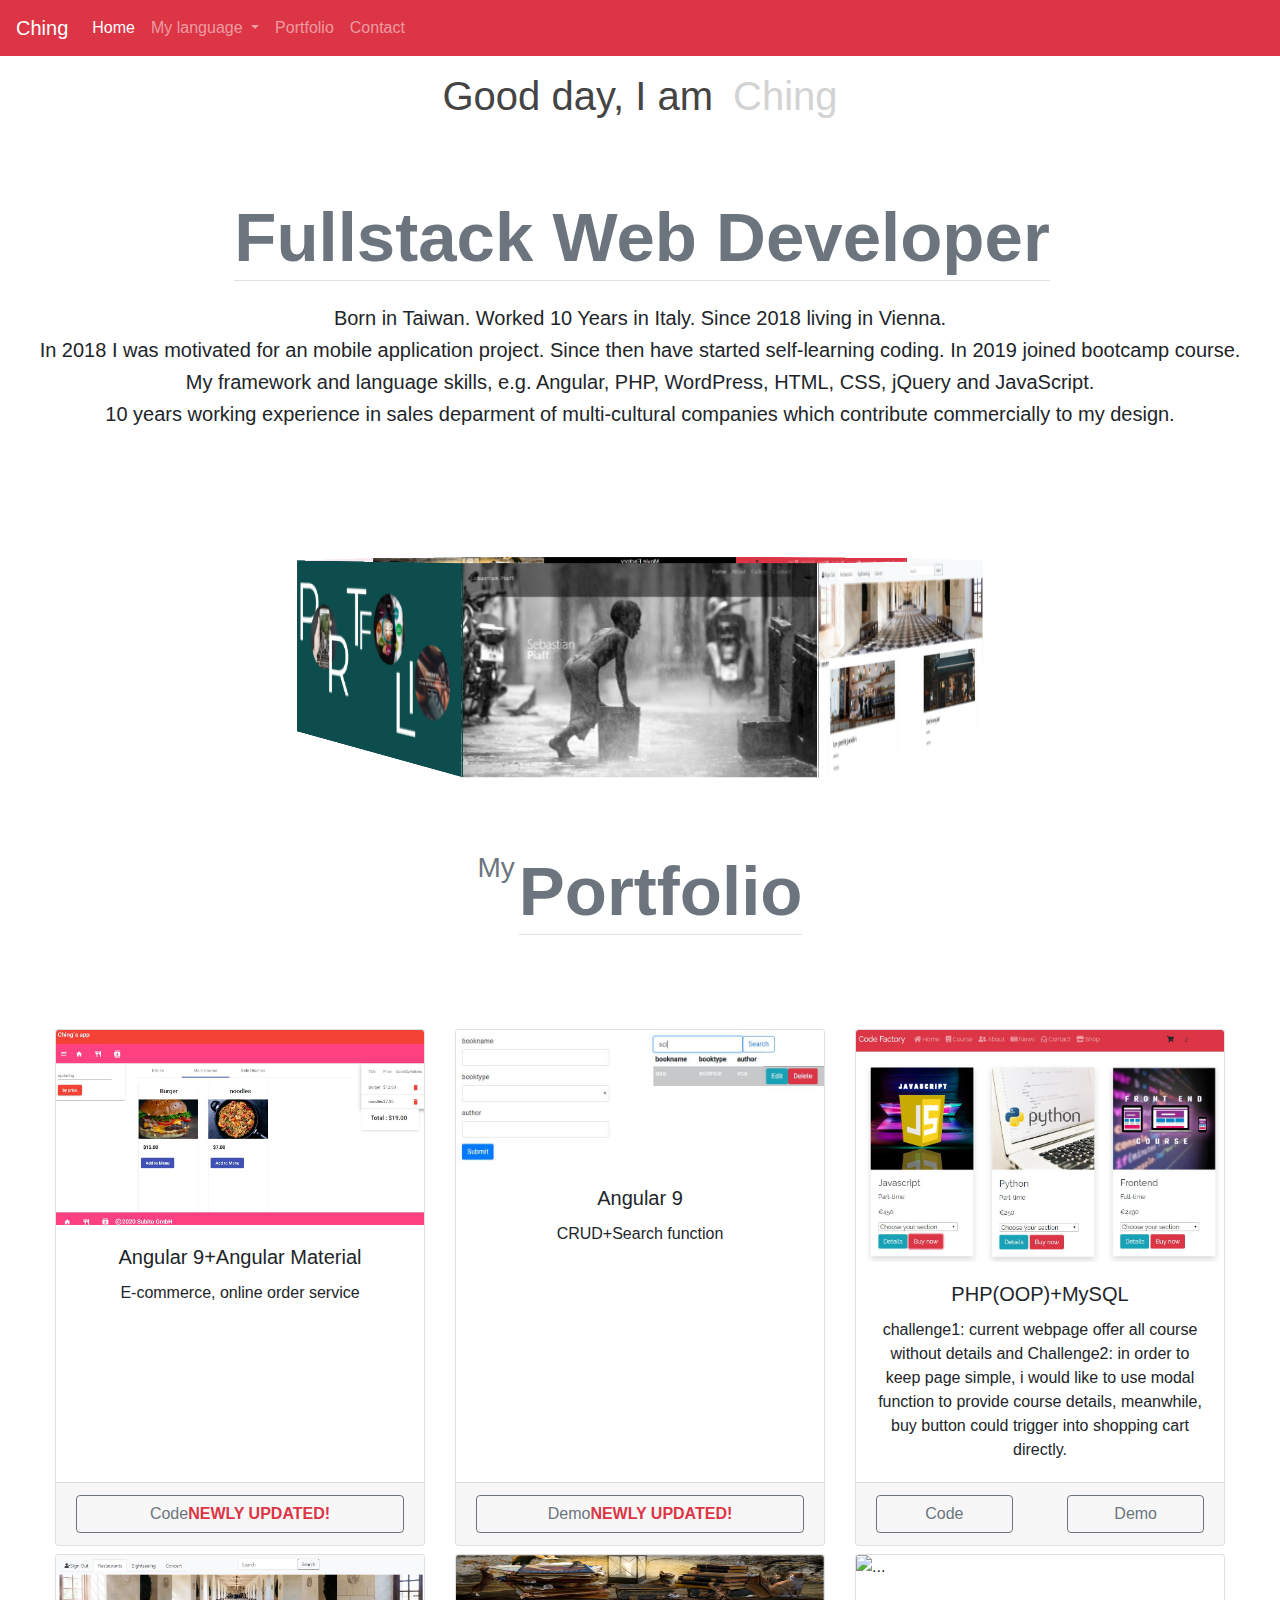
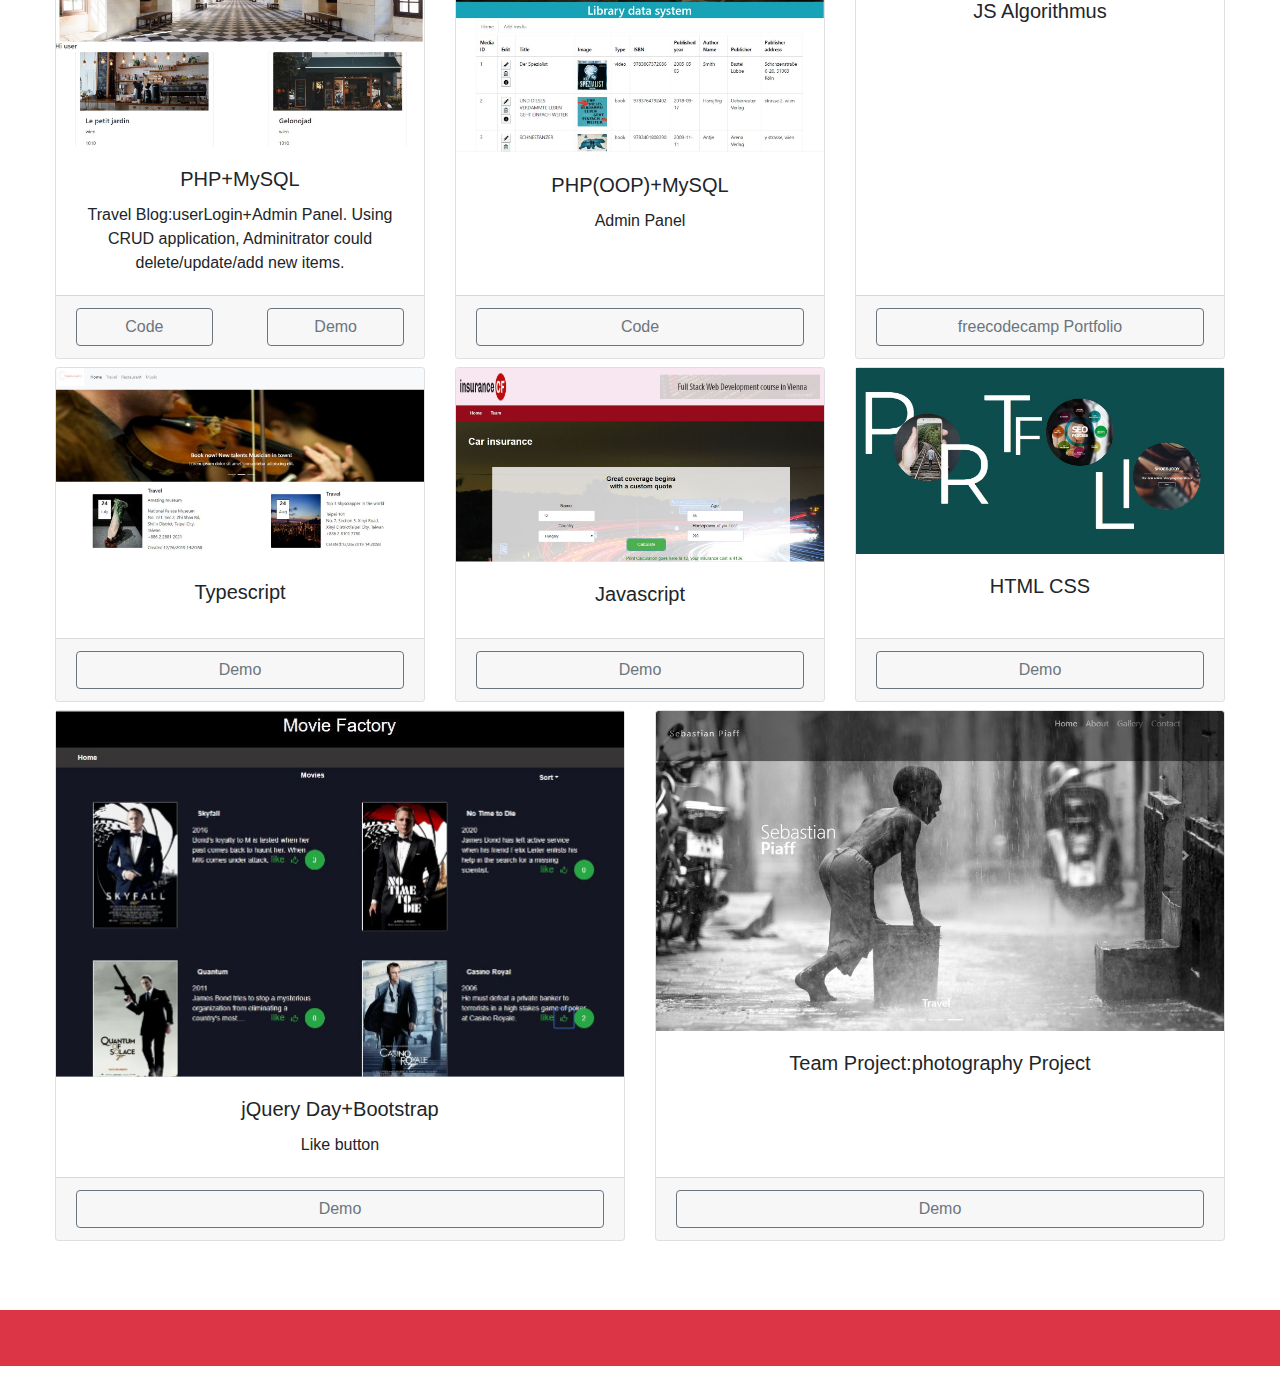
==== commit 7a29bee3: "index" ====
--- a/index.html
+++ b/index.html
@@ -144,7 +144,7 @@
 
 
         <div class="card animated wow fadeInLeft" data-wow-delay="1.0s" data-wow-duration="1100ms" id="eight">
-          <img src="img/cart.jpg" class="card-img-top" alt="...">
+          <img src="img/cart.JPG" class="card-img-top" alt="...">
           <div class="card-body">
             <h5 class="card-title text-center">Angular 9+Angular Material</h5>
             
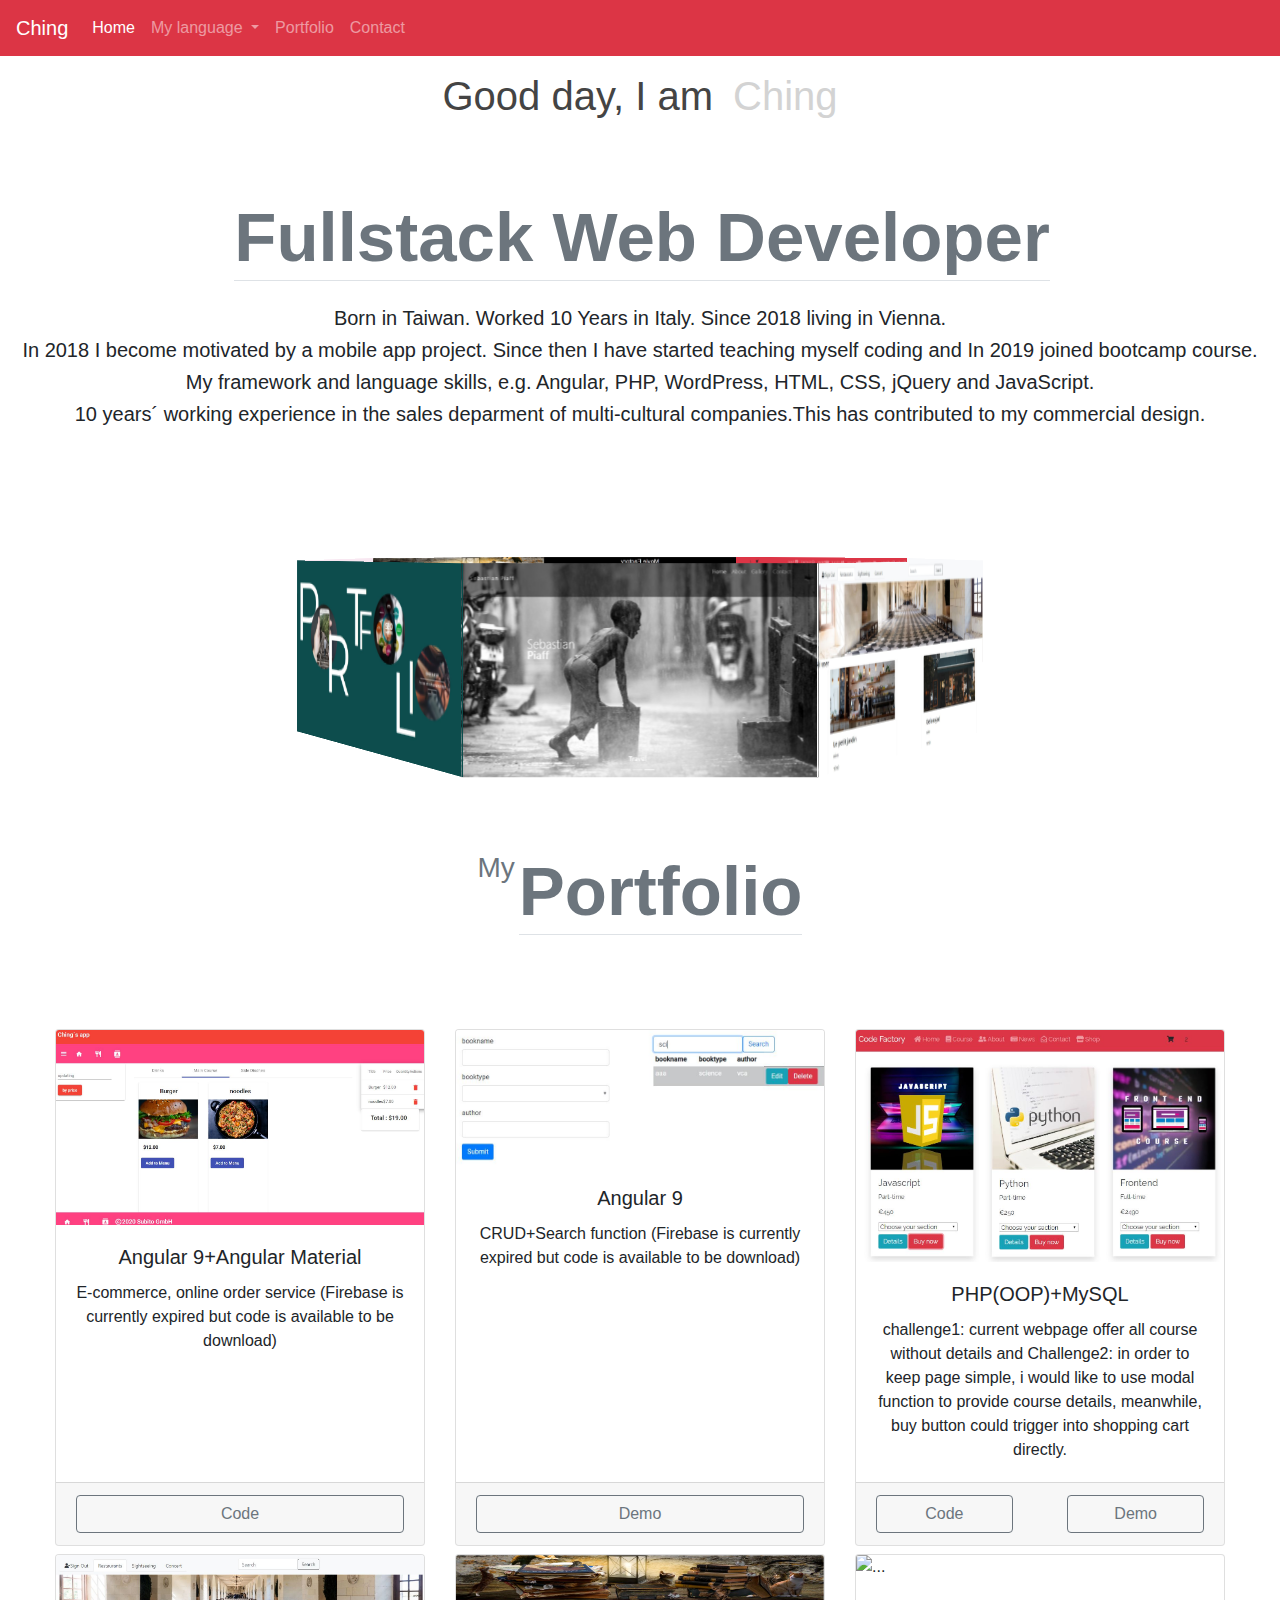
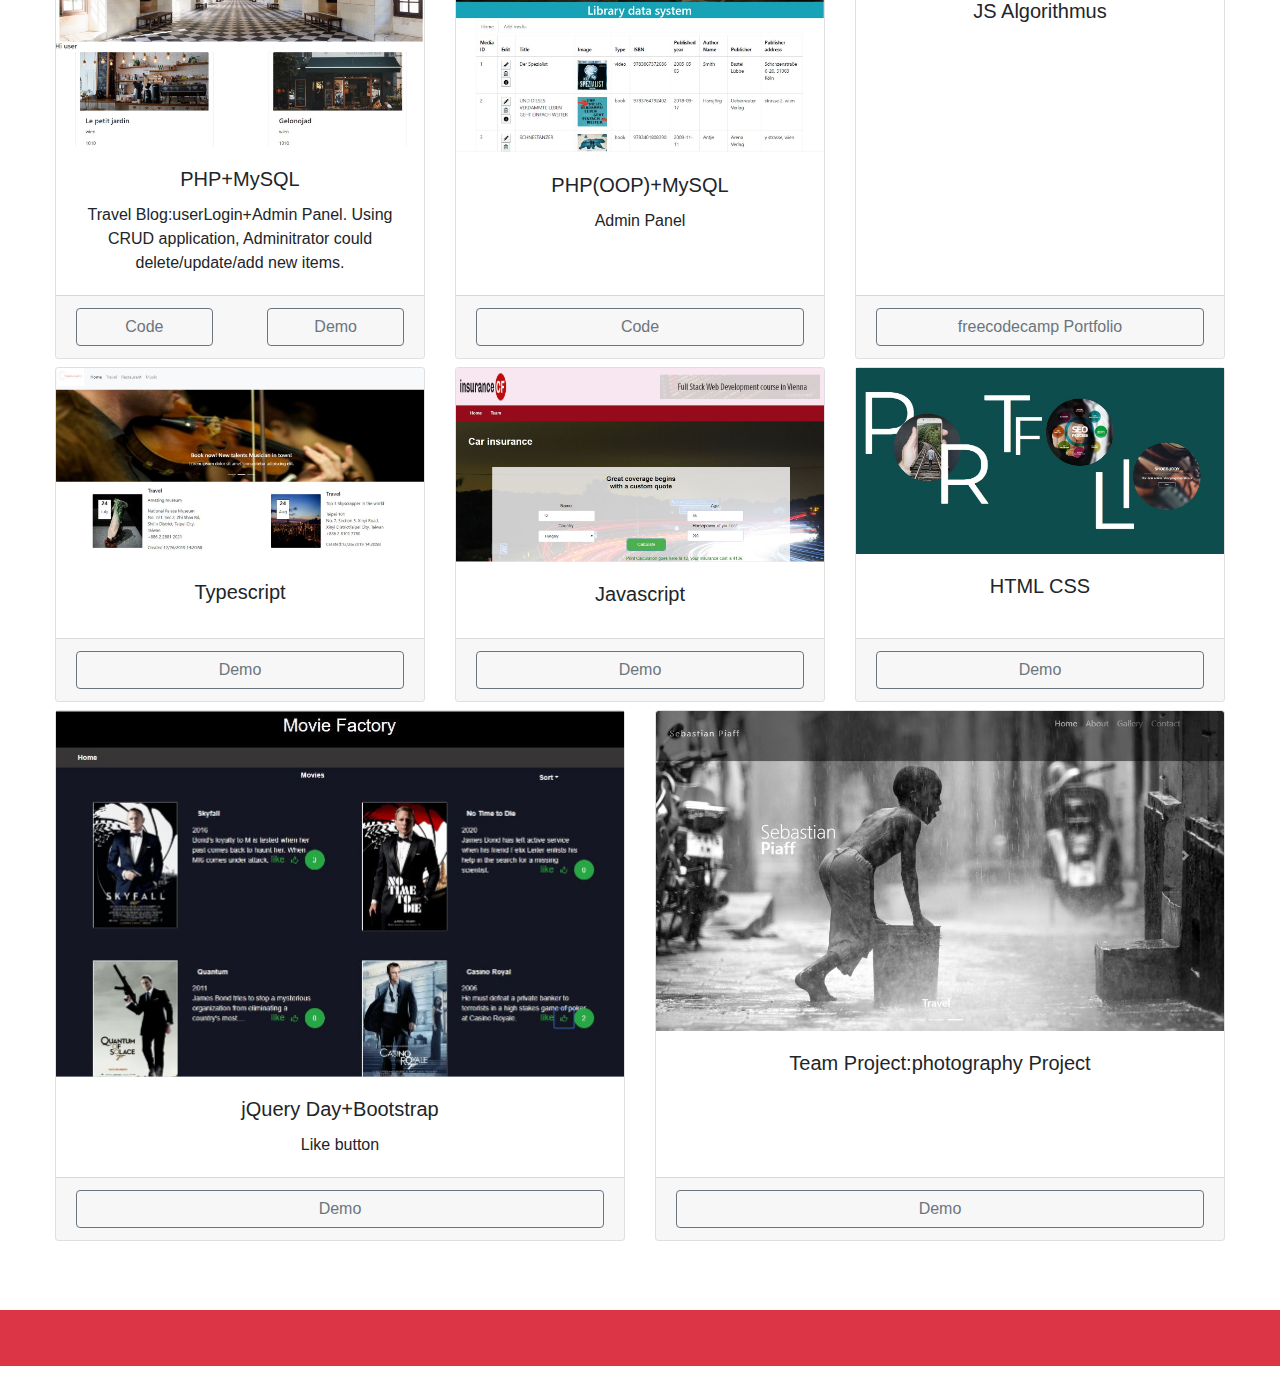
==== commit 58ef5d69: "Add files via upload" ====
--- a/index.html
+++ b/index.html
@@ -1,332 +1,332 @@
-
-<!DOCTYPE html>
-<html lang="en">
-
-<head>
-    <!-- Required meta tags -->
-    <meta charset="utf-8">
-    <meta name="viewport" content="width=device-width, initial-scale=1, shrink-to-fit=no">
-    <!-- Bootstrap CSS -->
-    <link rel="stylesheet" href="https://stackpath.bootstrapcdn.com/bootstrap/4.4.1/css/bootstrap.min.css" integrity="sha384-Vkoo8x4CGsO3+Hhxv8T/Q5PaXtkKtu6ug5TOeNV6gBiFeWPGFN9MuhOf23Q9Ifjh" crossorigin="anonymous">
-    <!-- Fontsize -->
-    <script src="https://kit.fontawesome.com/473562d7d7.js" crossorigin="anonymous"></script>
-    <link href="https://fonts.googleapis.com/css?family=Gloria+Hallelujah|Indie+Flower|Pacifico&display=swap" rel="stylesheet">
-
-    <!-- CSS -->
-    <link rel="stylesheet" type="text/css" href="css/style.css">
-    <link rel="stylesheet" type="text/css" href="css/contact.css">
-    <link rel="stylesheet" href="css/animateMain.css">
-
-    <title>Welcome to Ching´s webpage</title>
-</head>
-
-<body>
-
-<section>  <!-- ##### Header Area End ##### -->
-
-
-	<div class="container">
-	
-    <nav class="navbar navbar-expand-md navbar-dark fixed-top bg-danger ">
-        <a class="navbar-brand" href="#">Ching</a>
-        <button class="navbar-toggler" type="button" data-toggle="collapse" data-target="#navbarCollapse" aria-controls="navbarCollapse" aria-expanded="false" aria-label="Toggle navigation">
-            <span class="navbar-toggler-icon"></span>
-        </button>
-        <div class="collapse navbar-collapse" id="navbarCollapse">
-            <ul class="navbar-nav mr-auto">
-                <li class="nav-item active">
-                    <a class="nav-link" href="index.html"><i class="fas fa-home"></i> Home</a>
-                </li>
-                
-                <li class="nav-item dropdown">
-                    <a class="nav-link dropdown-toggle" href="#" id="navbarDropdown" role="button" data-toggle="dropdown" aria-haspopup="true" aria-expanded="false">
-                        <i class="fas fa-code"></i> My language
-                    </a>
-                    <div class="dropdown-menu" aria-labelledby="navbarDropdown">
-                        <a href="https://cyhngtw.github.io/FSWD80-ChingyingHuang-CodeReview-03/">JavaScript</a>
-                        <a href="https://cyhngtw.github.io/Team-project--Code-review-4/">Team project</a>
-                        <a href="https://cyhngtw.github.io/FSWD70-ching-CodeReview-05/">jQuery Day+Bootstrap</a>
-                        <a href="https://cyhngtw.github.io/FSWD80-Huang-CodeReview-06/">Typescript</a>
-                        <a href="https://github.com/cyhngtw/FSWD70-ching-CodeReview-07">Angular </a>
-                        <a href="https://cyhngtw.github.io/Project-photography/">Team Project </a>
-                        <a href="#one">PHP+MySQL</a>
-                        <a href="#three">PHP+AJAX+MySQL</a>
-                        <a href="https://github.com/cyhngtw/FSWD80-CodeReview12-Ching.git">API+Wordpress(underscore.me)</a>
-                        <a href="https://github.com/cyhngtw/FSWD60-ching-CodeReview13">Symfony—upcoming</a>
-                        <a href="#two">Final Project</a>
-                      
-                  </li>
-                <li class="nav-item">
-                    <a class="nav-link" href="#profolio"><i class="fas fa-book"></i>Portfolio</a>
-                </li>
-                <li class="nav-item">
-                    <a class="nav-link" href="https://www.linkedin.com/in/ching-ying-h-01781035/"><i class="far fa-envelope-open"></i> Contact</a>
-                </li>
-
-              </ul> 
-             
-      
-    </div>
-    </nav>
-  </div>
-
-</section>
-
-<section id="home">
-    <div class="row content mx-auto mt-5 pt-4">
-        
-        <div class="d-flex justify-content-center animation ">
-          <div class="h1" id="text">Good day, I am</div>
-        </div>
-        <div class="d-flex justify-content-center start h1 "> Ching </div>
-        
-      </div>
-      <div class="row d-flex justify-content-center pb-0">
-        <h1 class="ml-1 w-90 border-bottom text-secondary">Fullstack Web Developer</h1>
-        <div class="col-lg-12  personalbg">
-          <h5 class="text-center text mx-auto">Born in Taiwan. Worked 10 Years in Italy. Since 2018 living in Vienna. 
-          </h5>
-            <h5 class="text-center text mx-auto">In 2018 I was motivated for an mobile application project. Since then have started self-learning coding. In 2019 joined bootcamp course. 
-            </h5>
-            <h5 class="text-center text mx-auto">My framework and language skills, e.g. Angular, PHP, WordPress, HTML, CSS, jQuery and JavaScript. 
-            </h5>
-            
-            <h5 class="text-center ">10 years working experience in sales deparment of multi-cultural companies which contribute commercially to my design.
-            </h5>
-        </div>
-      </div>
-       
-    
-</section>
-
-
-<section>
-    <div class="container pt-0">
-        
-        <div class="row slide col-lg-12 mx-auto  ">
-            <div class="rotating-box ">
-                <div class="single-rb ">
-                    <div class="front-side rotate"><a href="https://cyhngtw.github.io/Project-photography/"><img class ="image" src="img/photo.jpg" alt=""></a></div>
-                    <div class="back-side rotate"><a href="https://github.com/cyhngtw/FSWD80-CodeReview11-Chingying-huang"><img class ="image" src="img/login.jpg" alt=""></a></div>
-                    <div class="left-side rotate"><a href="https://cyhngtw.github.io/FSWD80-Huang-CodeReview-06/"><img class ="image" src="img/blog.jpg" alt=""></a></div>
-                    <div class="right-side rotate"><a href="https://github.com/cyhngtw/Final-project"></a><img class ="image" src="img/codefactory.jpg" alt=""></a></div>
-                    <div class="top-side rotate"><a href="https://cyhngtw.github.io/FSWD70-ching-CodeReview-05/"><img  class ="image" src="img/movie.jpg" alt=""></a></div>
-                    <div class="bottom-side rotate"><a href="https://github.com/cyhngtw/FSWD80-CodeReview10-Chingying-huang"><img class ="image" src="img/library.jpg" alt=""></a></div>
-                    <div class="carousel7 rotate"><a href="https://cyhngtw.github.io/FSWD80-ChingyingHuang-CodeReview-03/"><img class ="image" src="img/js.jpg" alt=""></a></div>
-                    <div class="carousel8 rotate"><a href="https://cyhngtw.github.io/Team-project--Code-review-4/"><img class ="image" src="img/intro.jpg" alt=""></a></div>
-        
-        
-                </div>
-           
-                
-            </div>
-
-        
-        </div>
-
-        <div class="row justify-content-around aboutStatement2 mt-5  wow fadeInUp">
-            
-        
-    </div>
-    </div>
-</section>
-
-
-<section id="profolio">
-    <div class="container">
-        <div class="row d-flex justify-content-center">
-            <span class=" text-secondary h3">My</span><h1 class="ml-1 w-90 border-bottom text-secondary">Portfolio</h1>
-        </div>
-    <div class="row">
-        
-    <div class="card-deck">
-        
-
-
-        <div class="card animated wow fadeInLeft" data-wow-delay="1.0s" data-wow-duration="1100ms" id="eight">
-          <img src="img/cart.JPG" class="card-img-top" alt="...">
-          <div class="card-body">
-            <h5 class="card-title text-center">Angular 9+Angular Material</h5>
-            
-            <p class="card-text text-center">E-commerce, online order service</p>
-          </div>
-          <div class="card-footer">
-            <a class="btn btn-outline-secondary d-flex justify-content-center" href="https://github.com/cyhngtw/angular-shopping-cart/settings" role="button">Code<b class="text-danger text-center" >NEWLY UPDATED!</b></a>
-          </div>
-        </div>
-
-
-        <div class="card animated wow fadeInLeft" data-wow-delay="1.0s" data-wow-duration="1100ms" id="eight">
-          <img src="img/angular.jpg" class="card-img-top" alt="...">
-          <div class="card-body">
-            <h5 class="card-title text-center">Angular 9</h5>
-            
-            <p class="card-text text-center">CRUD+Search function</p>
-          </div>
-          <div class="card-footer">
-            <a class="btn btn-outline-secondary d-flex justify-content-center" href="https://cyhngtw.github.io/AngularBookdropdown/" role="button">Demo<b class="text-danger text-center" >NEWLY UPDATED!</b></a>
-          </div>
-        </div>
-
-        <div class="card animated wow fadeInLeft" data-wow-delay="0.3s" data-wow-duration="1000ms" id="two">
-          <img src="img/codefactory.jpg" class="card-img-top" alt="...">
-          <div class="card-body">
-            <h5 class="card-title text-center">PHP(OOP)+MySQL</h5>
-            <p class="card-text text-center">challenge1: current webpage offer all course without details and Challenge2: in order to keep page simple, i would like to use modal function to provide course details, meanwhile, buy button could trigger into shopping cart directly.</p>
-          </div>
-          <div class="card-footer">
-            <div class="d-flex justify-content-between"><a class="btn btn-outline-secondary col-md-5  " href="https://github.com/cyhngtw/Final-project" role="button">Code</a><a class="btn btn-outline-secondary col-md-5 " href="https://www.youtube.com/watch?v=g4TGP0fw2QY" role="button">Demo</a></div>
-          </div>
-          
-        </div>
-     
-      </div>
-       
-
-      <div class="card-deck mt-2">
-        <div class="card animated wow fadeInRight" data-wow-delay="0.4s" data-wow-duration="1000ms" id="three">
-          <img src="img/login.jpg" class="card-img-top" alt="...">
-          <div class="card-body">
-            <h5 class="card-title text-center">PHP+MySQL</h5>
-            <p class="card-text text-center">Travel Blog:userLogin+Admin Panel. Using CRUD application, Adminitrator could delete/update/add new items.</p>
-          </div>
-          <div class="card-footer ">
-            <div class="d-flex justify-content-between"><a class="btn btn-outline-secondary col-md-5 " href="https://github.com/cyhngtw/FSWD80-CodeReview11-Chingying-huang" role="button">Code</a><a class="btn btn-outline-secondary col-md-5 " href="https://www.youtube.com/watch?v=9NVVMCMzA9k&t=8s" role="button">Demo</a></div>
-            
-          </div>
-          
-        </div>
-
-        <div class="card animated wow fadeInRight" data-wow-delay="0.2s" data-wow-duration="1000ms" id="one">
-          <img src="img/library.jpg" class="card-img-top" alt="...">
-          <div class="card-body">
-            <h5 class="card-title text-center ">PHP(OOP)+MySQL</h5>
-            <p class="card-text text-center ">Admin Panel</p>
-          </div>
-          <div class="card-footer">
-            <a class="btn btn-outline-secondary d-flex justify-content-center" href="https://github.com/cyhngtw/FSWD80-CodeReview11-Chingying-huang" role="button">Code</a>
-          </div>
-          
-        </div>
-
-        <div class="card animated wow fadeInRight" data-wow-delay="0.9s" data-wow-duration="1000ms" id="eight">
-          <img src="https://opportunityoceans.files.wordpress.com/2019/03/free-code-camp-banner-1513634041.jpg?w=371&h=205&crop=1" class="card-img-top" alt="...">
-          <div class="card-body">
-            <h5 class="card-title text-center">JS Algorithmus</h5>
-            
-          </div>
-          <div class="card-footer">
-            <a class="btn btn-outline-secondary d-flex justify-content-center" href="https://www.freecodecamp.org/fcc3bb9e7ca-4650-4817-b421-e9d5aab8cce7" role="button">freecodecamp Portfolio</a>
-          </div>
-        </div>
-
-      </div>
-
-
-
-
-
-      <div class="card-deck mt-2">
-        <div class="card animated wow fadeInLeft" data-wow-delay="0.5s" data-wow-duration="1000ms" id="four">
-          <img src="img/blog.jpg" class="card-img-top" alt="...">
-          <div class="card-body">
-            <h5 class="card-title text-center">Typescript</h5>
-            
-          </div>
-          <div class="card-footer">
-            <a class="btn btn-outline-secondary d-flex justify-content-center" href="https://cyhngtw.github.io/FSWD80-Huang-CodeReview-06/" role="button">Demo</a>
-          </div>
-          
-        </div>
-        <div class="card animated wow fadeInDown" data-wow-delay="0.6s" data-wow-duration="1000ms" id="five">
-          <img src="img/js.jpg" class="card-img-top" alt="...">
-          <div class="card-body">
-            <h5 class="card-title text-center">Javascript</h5>
-            
-          </div>
-          <div class="card-footer">
-            <a class="btn btn-outline-secondary d-flex justify-content-center" href="https://cyhngtw.github.io/FSWD80-ChingyingHuang-CodeReview-03/" role="button">Demo</a>
-          </div>
-          
-        </div>
-
-        
-        
-
-        <div class="card animated wow fadeInRight" data-wow-delay="0.7s" data-wow-duration="1000ms" id="six">
-            <img src="img/intro.jpg" class="img-fluid " alt="...">
-            <div class="card-body">
-              <h5 class="card-title text-center">HTML CSS</h5>
-               </div>
-            <div class="card-footer">
-              <a class="btn btn-outline-secondary d-flex justify-content-center" href="https://cyhngtw.github.io/Team-project--Code-review-4/" role="button">Demo</a>
-            </div>
-          </div>
-        </div>
-      
-       
-
-      <div class="card-deck mt-2">
-        <div class="card animated wow fadeInLeft" data-wow-delay="0.8s" data-wow-duration="1000ms" id="seven">
-          <img src="img/movie.jpg" class="img-fluid " alt="...">
-          <div class="card-body">
-            <h5 class="card-title text-center">jQuery Day+Bootstrap</h5>
-            <p class="card-text text-center">Like button</p>
-            </div>
-          <div class="card-footer">
-            <a class="btn btn-outline-secondary d-flex justify-content-center" href="https://cyhngtw.github.io/FSWD70-ching-CodeReview-05/" role="button">Demo</a>
-          </div>
-        </div>
-        <div class="card animated wow fadeInDown" data-wow-delay="0.8s" data-wow-duration="1000ms" id="eight">
-            <img src="img/photo.jpg" class="card-img-top" alt="...">
-            <div class="card-body">
-              <h5 class="card-title text-center">Team Project:photography Project</h5>
-              
-            </div>
-            <div class="card-footer">
-              <a class="btn btn-outline-secondary d-flex justify-content-center" href="https://cyhngtw.github.io/Project-photography/" role="button">Demo</a>
-            </div>
-          </div>
-       
-        
-
-        
-        
-        
-      </div>
-
-     
-    </div>
-</div>
-
-</section>
-
-
-
-
-
-                         
-    				
-
-
-
-	
-
-                <footer>
-
-                      <ul class="list-inline icon text-center bg-danger p-3 ">
-                     
-                      <li class="list-inline-item"><a href="https://github.com/cyhngtw/cyhngtw.github.io" class="text-white h3"><i class="fab fa-github"></i></a></li>
-                      <li class="list-inline-item"><a href="https://www.linkedin.com/in/ching-ying-h-01781035/" class="text-white h3"><i class="fab fa-linkedin"></i></a></i></li>
-                    </ul>
-                    
-                </footer>
-                <!-- Optional JavaScript -->
-                <script src="main.js"></script>
-                <!-- jQuery first, then Popper.js, then Bootstrap JS -->
-                <script src="https://code.jquery.com/jquery-3.4.1.slim.min.js" integrity="sha384-J6qa4849blE2+poT4WnyKhv5vZF5SrPo0iEjwBvKU7imGFAV0wwj1yYfoRSJoZ+n" crossorigin="anonymous"></script>
-                <script src="https://cdn.jsdelivr.net/npm/popper.js@1.16.0/dist/umd/popper.min.js" integrity="sha384-Q6E9RHvbIyZFJoft+2mJbHaEWldlvI9IOYy5n3zV9zzTtmI3UksdQRVvoxMfooAo" crossorigin="anonymous"></script>
-                <script src="https://stackpath.bootstrapcdn.com/bootstrap/4.4.1/js/bootstrap.min.js" integrity="sha384-wfSDF2E50Y2D1uUdj0O3uMBJnjuUD4Ih7YwaYd1iqfktj0Uod8GCExl3Og8ifwB6" crossorigin="anonymous"></script>
-</body>
-
+
+<!DOCTYPE html>
+<html lang="en">
+
+<head>
+    <!-- Required meta tags -->
+    <meta charset="utf-8">
+    <meta name="viewport" content="width=device-width, initial-scale=1, shrink-to-fit=no">
+    <!-- Bootstrap CSS -->
+    <link rel="stylesheet" href="https://stackpath.bootstrapcdn.com/bootstrap/4.4.1/css/bootstrap.min.css" integrity="sha384-Vkoo8x4CGsO3+Hhxv8T/Q5PaXtkKtu6ug5TOeNV6gBiFeWPGFN9MuhOf23Q9Ifjh" crossorigin="anonymous">
+    <!-- Fontsize -->
+    <script src="https://kit.fontawesome.com/473562d7d7.js" crossorigin="anonymous"></script>
+    <link href="https://fonts.googleapis.com/css?family=Gloria+Hallelujah|Indie+Flower|Pacifico&display=swap" rel="stylesheet">
+
+    <!-- CSS -->
+    <link rel="stylesheet" type="text/css" href="css/style.css">
+    <link rel="stylesheet" type="text/css" href="css/contact.css">
+    <link rel="stylesheet" href="css/animateMain.css">
+
+    <title>Welcome to Ching´s webpage</title>
+</head>
+
+<body>
+
+<section>  <!-- ##### Header Area End ##### -->
+
+
+	<div class="container">
+	
+    <nav class="navbar navbar-expand-md navbar-dark fixed-top bg-danger ">
+        <a class="navbar-brand" href="#">Ching</a>
+        <button class="navbar-toggler" type="button" data-toggle="collapse" data-target="#navbarCollapse" aria-controls="navbarCollapse" aria-expanded="false" aria-label="Toggle navigation">
+            <span class="navbar-toggler-icon"></span>
+        </button>
+        <div class="collapse navbar-collapse" id="navbarCollapse">
+            <ul class="navbar-nav mr-auto">
+                <li class="nav-item active">
+                    <a class="nav-link" href="index.html"><i class="fas fa-home"></i> Home</a>
+                </li>
+                
+                <li class="nav-item dropdown">
+                    <a class="nav-link dropdown-toggle" href="#" id="navbarDropdown" role="button" data-toggle="dropdown" aria-haspopup="true" aria-expanded="false">
+                        <i class="fas fa-code"></i> My language
+                    </a>
+                    <div class="dropdown-menu" aria-labelledby="navbarDropdown">
+                        <a href="https://cyhngtw.github.io/FSWD80-ChingyingHuang-CodeReview-03/">JavaScript</a>
+                        <a href="https://cyhngtw.github.io/Team-project--Code-review-4/">Team project</a>
+                        <a href="https://cyhngtw.github.io/FSWD70-ching-CodeReview-05/">jQuery Day+Bootstrap</a>
+                        <a href="https://cyhngtw.github.io/FSWD80-Huang-CodeReview-06/">Typescript</a>
+                        <a href="https://github.com/cyhngtw/FSWD70-ching-CodeReview-07">Angular </a>
+                        <a href="https://cyhngtw.github.io/Project-photography/">Team Project </a>
+                        <a href="#one">PHP+MySQL</a>
+                        <a href="#three">PHP+AJAX+MySQL</a>
+                        <a href="https://github.com/cyhngtw/FSWD80-CodeReview12-Ching.git">API+Wordpress(underscore.me)</a>
+                        <a href="https://github.com/cyhngtw/FSWD60-ching-CodeReview13">Symfony—upcoming</a>
+                        <a href="#two">Final Project</a>
+                      
+                  </li>
+                <li class="nav-item">
+                    <a class="nav-link" href="#profolio"><i class="fas fa-book"></i>Portfolio</a>
+                </li>
+                <li class="nav-item">
+                    <a class="nav-link" href="https://www.linkedin.com/in/ching-ying-h-01781035/"><i class="far fa-envelope-open"></i> Contact</a>
+                </li>
+
+              </ul> 
+             
+      
+    </div>
+    </nav>
+  </div>
+
+</section>
+
+<section id="home">
+    <div class="row content mx-auto mt-5 pt-4">
+        
+        <div class="d-flex justify-content-center animation ">
+          <div class="h1" id="text">Good day, I am</div>
+        </div>
+        <div class="d-flex justify-content-center start h1 "> Ching </div>
+        
+      </div>
+      <div class="row d-flex justify-content-center pb-0">
+        <h1 class="ml-1 w-90 border-bottom text-secondary">Fullstack Web Developer</h1>
+        <div class="col-lg-12  personalbg">
+          <h5 class="text-center text mx-auto">Born in Taiwan. Worked 10 Years in Italy. Since 2018 living in Vienna. 
+          </h5>
+            <h5 class="text-center text mx-auto">In 2018 I become motivated by a mobile app project. Since then I have started teaching myself coding and In 2019 joined bootcamp course. 
+            </h5>
+            <h5 class="text-center text mx-auto">My framework and language skills, e.g. Angular, PHP, WordPress, HTML, CSS, jQuery and JavaScript. 
+            </h5>
+            
+            <h5 class="text-center ">10 years´ working experience in the sales deparment of multi-cultural companies.This has contributed to my commercial design.
+            </h5>
+        </div>
+      </div>
+       
+    
+</section>
+
+
+<section>
+    <div class="container pt-0">
+        
+        <div class="row slide col-lg-12 mx-auto  ">
+            <div class="rotating-box ">
+                <div class="single-rb ">
+                    <div class="front-side rotate"><a href="https://cyhngtw.github.io/Project-photography/"><img class ="image" src="img/photo.jpg" alt=""></a></div>
+                    <div class="back-side rotate"><a href="https://github.com/cyhngtw/FSWD80-CodeReview11-Chingying-huang"><img class ="image" src="img/login.jpg" alt=""></a></div>
+                    <div class="left-side rotate"><a href="https://cyhngtw.github.io/FSWD80-Huang-CodeReview-06/"><img class ="image" src="img/blog.jpg" alt=""></a></div>
+                    <div class="right-side rotate"><a href="https://github.com/cyhngtw/Final-project"></a><img class ="image" src="img/codefactory.jpg" alt=""></a></div>
+                    <div class="top-side rotate"><a href="https://cyhngtw.github.io/FSWD70-ching-CodeReview-05/"><img  class ="image" src="img/movie.jpg" alt=""></a></div>
+                    <div class="bottom-side rotate"><a href="https://github.com/cyhngtw/FSWD80-CodeReview10-Chingying-huang"><img class ="image" src="img/library.jpg" alt=""></a></div>
+                    <div class="carousel7 rotate"><a href="https://cyhngtw.github.io/FSWD80-ChingyingHuang-CodeReview-03/"><img class ="image" src="img/js.jpg" alt=""></a></div>
+                    <div class="carousel8 rotate"><a href="https://cyhngtw.github.io/Team-project--Code-review-4/"><img class ="image" src="img/intro.jpg" alt=""></a></div>
+        
+        
+                </div>
+           
+                
+            </div>
+
+        
+        </div>
+
+        <div class="row justify-content-around aboutStatement2 mt-5  wow fadeInUp">
+            
+        
+    </div>
+    </div>
+</section>
+
+
+<section id="profolio">
+    <div class="container">
+        <div class="row d-flex justify-content-center">
+            <span class=" text-secondary h3">My</span><h1 class="ml-1 w-90 border-bottom text-secondary">Portfolio</h1>
+        </div>
+    <div class="row">
+        
+    <div class="card-deck">
+        
+
+
+        <div class="card animated wow fadeInLeft" data-wow-delay="1.0s" data-wow-duration="1100ms" id="eight">
+          <img src="img/cart.JPG" class="card-img-top" alt="...">
+          <div class="card-body">
+            <h5 class="card-title text-center">Angular 9+Angular Material</h5>
+            
+            <p class="card-text text-center">E-commerce, online order service (Firebase is currently expired but code is available to be download)</p>
+          </div>
+          <div class="card-footer">
+            <a class="btn btn-outline-secondary d-flex justify-content-center" href="https://github.com/cyhngtw/angular-shopping-cart/settings" role="button">Code<b class="text-danger text-center" ></b></a>
+          </div>
+        </div>
+
+
+        <div class="card animated wow fadeInLeft" data-wow-delay="1.0s" data-wow-duration="1100ms" id="eight">
+          <img src="img/angular.jpg" class="card-img-top" alt="...">
+          <div class="card-body">
+            <h5 class="card-title text-center">Angular 9</h5>
+            
+            <p class="card-text text-center">CRUD+Search function (Firebase is currently expired but code is available to be download)</p>
+          </div>
+          <div class="card-footer">
+            <a class="btn btn-outline-secondary d-flex justify-content-center" href="https://cyhngtw.github.io/AngularBookdropdown/" role="button">Demo<b class="text-danger text-center" ></b></a>
+          </div>
+        </div>
+
+        <div class="card animated wow fadeInLeft" data-wow-delay="0.3s" data-wow-duration="1000ms" id="two">
+          <img src="img/codefactory.jpg" class="card-img-top" alt="...">
+          <div class="card-body">
+            <h5 class="card-title text-center">PHP(OOP)+MySQL</h5>
+            <p class="card-text text-center">challenge1: current webpage offer all course without details and Challenge2: in order to keep page simple, i would like to use modal function to provide course details, meanwhile, buy button could trigger into shopping cart directly.</p>
+          </div>
+          <div class="card-footer">
+            <div class="d-flex justify-content-between"><a class="btn btn-outline-secondary col-md-5  " href="https://github.com/cyhngtw/Final-project" role="button">Code</a><a class="btn btn-outline-secondary col-md-5 " href="https://www.youtube.com/watch?v=g4TGP0fw2QY" role="button">Demo</a></div>
+          </div>
+          
+        </div>
+     
+      </div>
+       
+
+      <div class="card-deck mt-2">
+        <div class="card animated wow fadeInRight" data-wow-delay="0.4s" data-wow-duration="1000ms" id="three">
+          <img src="img/login.jpg" class="card-img-top" alt="...">
+          <div class="card-body">
+            <h5 class="card-title text-center">PHP+MySQL</h5>
+            <p class="card-text text-center">Travel Blog:userLogin+Admin Panel. Using CRUD application, Adminitrator could delete/update/add new items.</p>
+          </div>
+          <div class="card-footer ">
+            <div class="d-flex justify-content-between"><a class="btn btn-outline-secondary col-md-5 " href="https://github.com/cyhngtw/FSWD80-CodeReview11-Chingying-huang" role="button">Code</a><a class="btn btn-outline-secondary col-md-5 " href="https://www.youtube.com/watch?v=9NVVMCMzA9k&t=8s" role="button">Demo</a></div>
+            
+          </div>
+          
+        </div>
+
+        <div class="card animated wow fadeInRight" data-wow-delay="0.2s" data-wow-duration="1000ms" id="one">
+          <img src="img/library.jpg" class="card-img-top" alt="...">
+          <div class="card-body">
+            <h5 class="card-title text-center ">PHP(OOP)+MySQL</h5>
+            <p class="card-text text-center ">Admin Panel</p>
+          </div>
+          <div class="card-footer">
+            <a class="btn btn-outline-secondary d-flex justify-content-center" href="https://github.com/cyhngtw/FSWD80-CodeReview11-Chingying-huang" role="button">Code</a>
+          </div>
+          
+        </div>
+
+        <div class="card animated wow fadeInRight" data-wow-delay="0.9s" data-wow-duration="1000ms" id="eight">
+          <img src="https://opportunityoceans.files.wordpress.com/2019/03/free-code-camp-banner-1513634041.jpg?w=371&h=205&crop=1" class="card-img-top" alt="...">
+          <div class="card-body">
+            <h5 class="card-title text-center">JS Algorithmus</h5>
+            
+          </div>
+          <div class="card-footer">
+            <a class="btn btn-outline-secondary d-flex justify-content-center" href="https://www.freecodecamp.org/fcc3bb9e7ca-4650-4817-b421-e9d5aab8cce7" role="button">freecodecamp Portfolio</a>
+          </div>
+        </div>
+
+      </div>
+
+
+
+
+
+      <div class="card-deck mt-2">
+        <div class="card animated wow fadeInLeft" data-wow-delay="0.5s" data-wow-duration="1000ms" id="four">
+          <img src="img/blog.jpg" class="card-img-top" alt="...">
+          <div class="card-body">
+            <h5 class="card-title text-center">Typescript</h5>
+            
+          </div>
+          <div class="card-footer">
+            <a class="btn btn-outline-secondary d-flex justify-content-center" href="https://cyhngtw.github.io/FSWD80-Huang-CodeReview-06/" role="button">Demo</a>
+          </div>
+          
+        </div>
+        <div class="card animated wow fadeInDown" data-wow-delay="0.6s" data-wow-duration="1000ms" id="five">
+          <img src="img/js.jpg" class="card-img-top" alt="...">
+          <div class="card-body">
+            <h5 class="card-title text-center">Javascript</h5>
+            
+          </div>
+          <div class="card-footer">
+            <a class="btn btn-outline-secondary d-flex justify-content-center" href="https://cyhngtw.github.io/FSWD80-ChingyingHuang-CodeReview-03/" role="button">Demo</a>
+          </div>
+          
+        </div>
+
+        
+        
+
+        <div class="card animated wow fadeInRight" data-wow-delay="0.7s" data-wow-duration="1000ms" id="six">
+            <img src="img/intro.jpg" class="img-fluid " alt="...">
+            <div class="card-body">
+              <h5 class="card-title text-center">HTML CSS</h5>
+               </div>
+            <div class="card-footer">
+              <a class="btn btn-outline-secondary d-flex justify-content-center" href="https://cyhngtw.github.io/Team-project--Code-review-4/" role="button">Demo</a>
+            </div>
+          </div>
+        </div>
+      
+       
+
+      <div class="card-deck mt-2">
+        <div class="card animated wow fadeInLeft" data-wow-delay="0.8s" data-wow-duration="1000ms" id="seven">
+          <img src="img/movie.jpg" class="img-fluid " alt="...">
+          <div class="card-body">
+            <h5 class="card-title text-center">jQuery Day+Bootstrap</h5>
+            <p class="card-text text-center">Like button</p>
+            </div>
+          <div class="card-footer">
+            <a class="btn btn-outline-secondary d-flex justify-content-center" href="https://cyhngtw.github.io/FSWD70-ching-CodeReview-05/" role="button">Demo</a>
+          </div>
+        </div>
+        <div class="card animated wow fadeInDown" data-wow-delay="0.8s" data-wow-duration="1000ms" id="eight">
+            <img src="img/photo.jpg" class="card-img-top" alt="...">
+            <div class="card-body">
+              <h5 class="card-title text-center">Team Project:photography Project</h5>
+              
+            </div>
+            <div class="card-footer">
+              <a class="btn btn-outline-secondary d-flex justify-content-center" href="https://cyhngtw.github.io/Project-photography/" role="button">Demo</a>
+            </div>
+          </div>
+       
+        
+
+        
+        
+        
+      </div>
+
+     
+    </div>
+</div>
+
+</section>
+
+
+
+
+
+                         
+    				
+
+
+
+	
+
+                <footer>
+
+                      <ul class="list-inline icon text-center bg-danger p-3 ">
+                     
+                      <li class="list-inline-item"><a href="https://github.com/cyhngtw/cyhngtw.github.io" class="text-white h3"><i class="fab fa-github"></i></a></li>
+                      <li class="list-inline-item"><a href="https://www.linkedin.com/in/ching-ying-h-01781035/" class="text-white h3"><i class="fab fa-linkedin"></i></a></i></li>
+                    </ul>
+                    
+                </footer>
+                <!-- Optional JavaScript -->
+                <script src="main.js"></script>
+                <!-- jQuery first, then Popper.js, then Bootstrap JS -->
+                <script src="https://code.jquery.com/jquery-3.4.1.slim.min.js" integrity="sha384-J6qa4849blE2+poT4WnyKhv5vZF5SrPo0iEjwBvKU7imGFAV0wwj1yYfoRSJoZ+n" crossorigin="anonymous"></script>
+                <script src="https://cdn.jsdelivr.net/npm/popper.js@1.16.0/dist/umd/popper.min.js" integrity="sha384-Q6E9RHvbIyZFJoft+2mJbHaEWldlvI9IOYy5n3zV9zzTtmI3UksdQRVvoxMfooAo" crossorigin="anonymous"></script>
+                <script src="https://stackpath.bootstrapcdn.com/bootstrap/4.4.1/js/bootstrap.min.js" integrity="sha384-wfSDF2E50Y2D1uUdj0O3uMBJnjuUD4Ih7YwaYd1iqfktj0Uod8GCExl3Og8ifwB6" crossorigin="anonymous"></script>
+</body>
+
 </html>